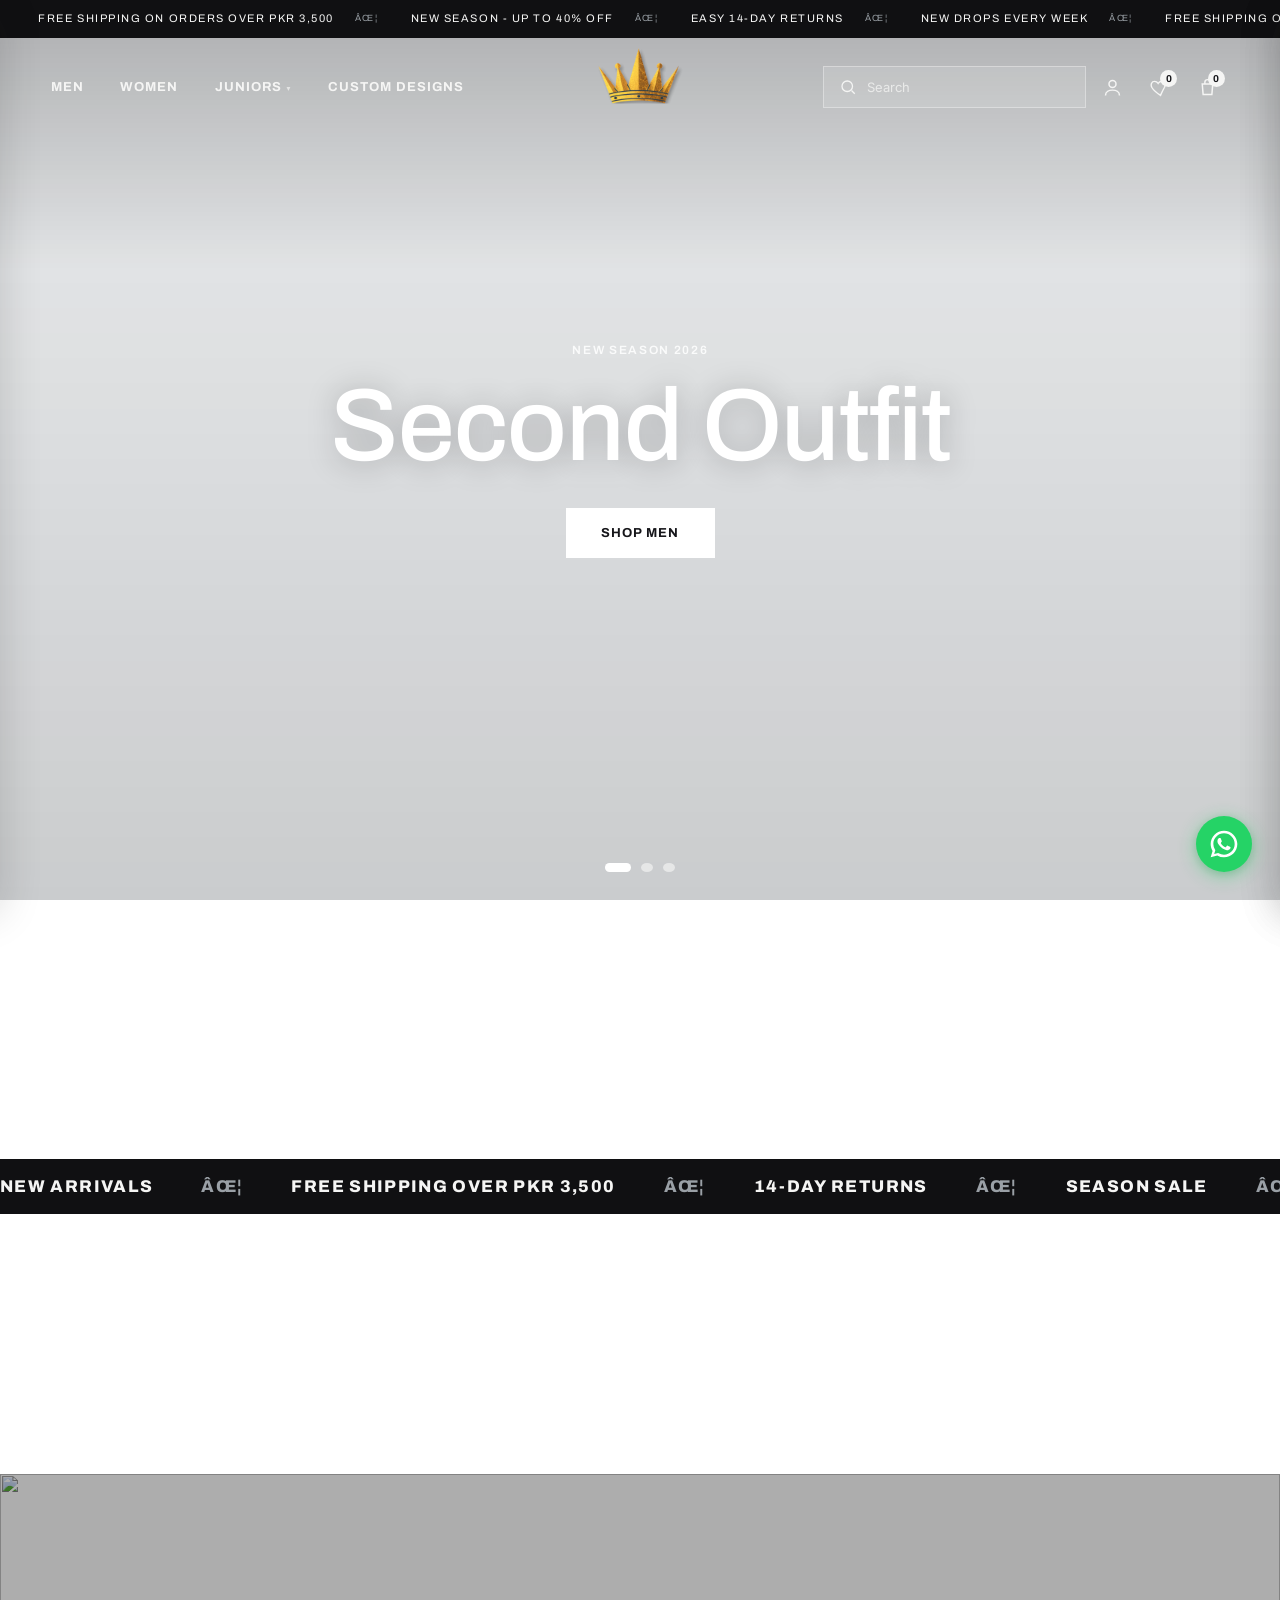
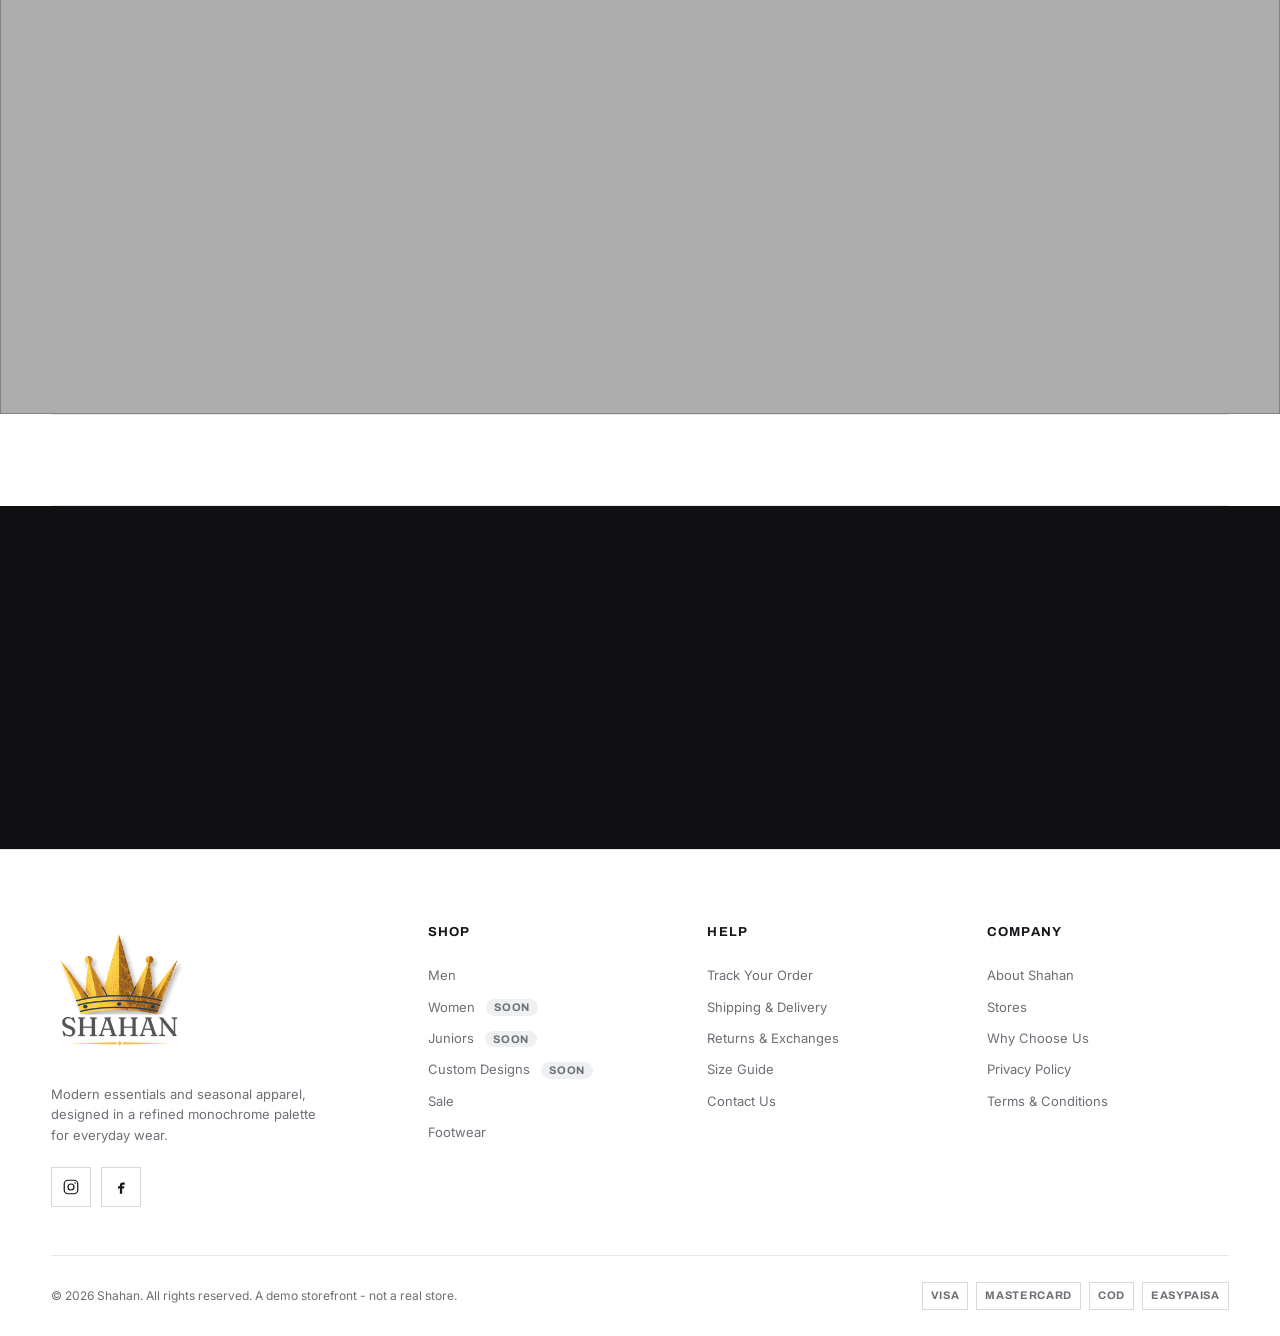
==== index.html @ 781e569d "Luno -> Shahan" ====
﻿<!DOCTYPE html>
<html lang="en">
<head>
  <meta charset="UTF-8" />
  <meta name="viewport" content="width=device-width, initial-scale=1.0" />
  <title>Shahan - Modern Apparel</title>
  <meta name="description" content="Shahan - modern essentials and seasonal apparel." />
  <link rel="preconnect" href="https://fonts.googleapis.com" />
  <link rel="preconnect" href="https://fonts.gstatic.com" crossorigin />
  <link href="https://fonts.googleapis.com/css2?family=Archivo:wght@400;500;600;700;800;900&family=Inter:wght@400;500;600;700&family=Fraunces:opsz,wght@9..144,500;9..144,600;9..144,700&display=swap" rel="stylesheet" />
  <link rel="stylesheet" href="assets/css/tokens.css" />
  <link rel="stylesheet" href="assets/css/main.css" />
</head>
<body data-overlay-header="true">
  <div class="loader" id="luno-loader"></div>
  <div data-slot="header"></div>

  <main>
    <!-- Hero slider (same images) -->
    <section class="hero" aria-label="Featured">
      <div class="hero__slides">
        <div class="hero__slide is-active">
          <img class="hero__img" src="assets/images/seasonal_sale_banner.jpg" alt="Minimalist linen clothing line" />
          <div class="hero__content">
            <div>
              <p class="eyebrow hero__eyebrow">New Season 2026</p>
              <h1 class="hero__title">Second Outfit</h1>
              <a class="btn btn--light hero__cta" href="collection.html?c=all&dept=men">Shop Men</a>
            </div>
          </div>
        </div>
        <div class="hero__slide">
          <img class="hero__img" src="https://picsum.photos/seed/luna-hero2/1920/1200" alt="" />
          <div class="hero__content">
            <div>
              <p class="eyebrow hero__eyebrow">Your Creativity</p>
              <h1 class="hero__title">Custom Designs</h1>
              <a class="btn btn--light hero__cta" href="coming-soon.html?dept=custom">Custom Designs</a>
            </div>
          </div>
        </div>
        <div class="hero__slide">
          <img class="hero__img" src="https://picsum.photos/seed/luna-hero1/1920/1200" alt="" />
          <div class="hero__content">
            <div>
              <p class="eyebrow hero__eyebrow">Up to 40% Off</p>
              <h1 class="hero__title">Season Sale</h1>
              <a class="btn btn--light hero__cta" href="collection.html?c=all&sale=1">Shop Sale</a>
            </div>
          </div>
        </div>
      </div>
      <div class="hero__dots">
        <button class="hero__dot is-active" aria-label="Slide 1"></button>
        <button class="hero__dot" aria-label="Slide 2"></button>
        <button class="hero__dot" aria-label="Slide 3"></button>
      </div>
    </section>

    <!-- NEW IN (FEAR-style feature grid) -->
    <section class="section container">
      <div class="fear-head">
        <h2 class="fear-title">New In</h2>
        <a class="pill" href="collection.html?c=all&dept=men">More</a>
      </div>
      <div class="grid-fear" data-new-in></div>
    </section>

    <!-- Moving strip -->
    <div class="strip" aria-hidden="true">
      <div class="strip__track">
        <span class="strip__item">New Arrivals</span><span class="strip__item">Free Shipping Over PKR 3,500</span>
        <span class="strip__item">14-Day Returns</span><span class="strip__item">Season Sale</span>
        <span class="strip__item">New Arrivals</span><span class="strip__item">Free Shipping Over PKR 3,500</span>
        <span class="strip__item">14-Day Returns</span><span class="strip__item">Season Sale</span>
      </div>
    </div>

    <!-- BEST SELLERS (FEAR-style feature grid) -->
    <section class="section container">
      <div class="fear-head">
        <h2 class="fear-title">Best Sellers</h2>
        <a class="pill" href="collection.html?c=all&dept=men&sale=1">More</a>
      </div>
      <div class="grid-fear" data-best></div>
    </section>

    <!-- Lookbook banner (same image) -->
    <section class="lookbook">
      <img src="https://picsum.photos/seed/luna-lookbook/1920/1000" alt="" />
      <div class="lookbook__content">
        <p class="eyebrow" style="color:rgba(255,255,255,.85)">The Shahan Lookbook</p>
        <h2 class="lookbook__title">Made for the Modern Day</h2>
        <p class="lookbook__text">Considered essentials in a refined, monochrome palette - designed to layer, built to last.</p>
        <a class="btn btn--light btn--lg" href="collection.html?c=all&dept=men">Explore the Collection</a>
      </div>
    </section>

    <!-- Feature row -->
    <section class="container">
      <div class="features">
        <div class="feature" data-feature="truck"><span data-ico></span><div><h4>Fast Delivery</h4><p>Nationwide, 2–4 days</p></div></div>
        <div class="feature" data-feature="refresh"><span data-ico></span><div><h4>Easy Returns</h4><p>14-day returns</p></div></div>
        <div class="feature" data-feature="shield"><span data-ico></span><div><h4>Secure Checkout</h4><p>Protected payments</p></div></div>
        <div class="feature" data-feature="support"><span data-ico></span><div><h4>Here to Help</h4><p>Support 7 days a week</p></div></div>
      </div>
    </section>

    <!-- Newsletter -->
    <section class="newsletter section">
      <div class="container newsletter__inner">
        <div>
          <h2>Join the Shahan List</h2>
          <p>Be first to shop new drops, private sales and members-only offers.</p>
        </div>
        <form class="news-form" onsubmit="LUNA.toast('Thanks for subscribing');return false;">
          <input type="email" placeholder="Enter your email" required aria-label="Email" />
          <button type="submit">Subscribe</button>
        </form>
      </div>
    </section>
  </main>

  <div data-slot="footer"></div>

  <script src="assets/js/loader.js"></script>
  <script src="https://cdn.jsdelivr.net/npm/@supabase/supabase-js@2/dist/umd/supabase.min.js"></script>
  <script src="assets/js/supabase-config.js"></script>
  <script src="assets/js/auth.js"></script>
  <script src="assets/js/data.js"></script>
  <script src="assets/js/store.js"></script>
  <script src="assets/js/ui.js"></script>
  <script src="assets/js/footer.js"></script>
  <script src="assets/js/moon3d.js"></script>
  <script src="assets/js/home.js"></script>
  <script src="assets/js/fx.js"></script>
</body>
</html>
---- assets/css/tokens.css ----
﻿/* ============================================================
   Luna - Design Tokens
   Monochrome, premium, whitespace-forward apparel aesthetic.
   ============================================================ */
:root {
  /* Surfaces */
  --bg: #ffffff;
  --bg-muted: #eef0f2;      /* cool light-grey product cards */
  --bg-muted-2: #e6e9ec;
  --bg-dark: #101012;       /* announcement bar / dark sections */

  /* Ink */
  --ink: #16161a;           /* primary text (near-black) */
  --ink-2: #6c6f76;         /* secondary / meta text */
  --ink-3: #9aa0a6;         /* tertiary / disabled */
  --on-dark: #f5f5f4;

  /* Lines */
  --line: #e6e7ea;
  --line-2: #d7d9dd;

  /* Accents */
  --accent: #16161a;        /* primary CTA = black */
  --sale: #b4232a;          /* discount / sale emphasis */
  --focus: #3b82f6;

  /* Typography */
  --font-body: 'Inter', system-ui, -apple-system, 'Segoe UI', Roboto, sans-serif;
  --font-display: 'Archivo', system-ui, sans-serif;
  --font-logo: 'Fraunces', Georgia, 'Times New Roman', serif;

  --fs-xxs: 0.6875rem;   /* 11px */
  --fs-xs: 0.75rem;      /* 12px */
  --fs-sm: 0.8125rem;    /* 13px */
  --fs-base: 0.9375rem;  /* 15px */
  --fs-md: 1.0625rem;    /* 17px */
  --fs-lg: 1.375rem;     /* 22px */
  --fs-xl: 2rem;         /* 32px */
  --fs-2xl: clamp(2.2rem, 5vw, 4rem);
  --fs-hero: clamp(2.75rem, 8vw, 6.5rem);

  --tracking-wide: 0.08em;
  --tracking-wider: 0.14em;

  /* Layout */
  --maxw: 1440px;
  --gutter: clamp(16px, 4vw, 56px);
  --header-h: 78px;
  --topbar-h: 38px;

  /* Motion */
  --ease: cubic-bezier(0.22, 0.61, 0.36, 1);
  --dur: 320ms;

  /* Elevation */
  --shadow-1: 0 1px 2px rgba(16, 16, 18, 0.06), 0 8px 24px rgba(16, 16, 18, 0.06);
  --shadow-2: 0 12px 40px rgba(16, 16, 18, 0.16);

  --radius: 0px;         /* Outfitters-like: sharp corners */
  --radius-pill: 999px;
}
---- assets/css/main.css ----
/* ============================================================
   Luna â€” Storefront Stylesheet
   ============================================================ */

/* ---------- Reset ---------- */
*, *::before, *::after { box-sizing: border-box; }
* { margin: 0; }
html { -webkit-text-size-adjust: 100%; scroll-behavior: smooth; overflow-x: hidden; }
body {
  font-family: var(--font-body);
  font-size: var(--fs-base);
  line-height: 1.55;
  color: var(--ink);
  background: var(--bg);
  -webkit-font-smoothing: antialiased;
  text-rendering: optimizeLegibility;
  overflow-x: hidden;
}
img, picture, svg { display: block; max-width: 100%; -webkit-user-drag: none; user-drag: none; }
a { color: inherit; text-decoration: none; -webkit-user-drag: none; user-drag: none; }
button { font: inherit; color: inherit; background: none; border: none; cursor: pointer; }
input, select { font: inherit; }
ul { list-style: none; padding: 0; }
:focus-visible { outline: 2px solid var(--focus); outline-offset: 2px; }

.container { width: 100%; max-width: var(--maxw); margin-inline: auto; padding-inline: var(--gutter); }
.eyebrow {
  font-family: var(--font-display);
  font-size: var(--fs-xs);
  letter-spacing: var(--tracking-wider);
  text-transform: uppercase;
  color: var(--ink-2);
  font-weight: 600;
}
.section { padding-block: clamp(48px, 7vw, 100px); }
.visually-hidden {
  position: absolute; width: 1px; height: 1px; padding: 0; margin: -1px;
  overflow: hidden; clip: rect(0 0 0 0); white-space: nowrap; border: 0;
}

/* ---------- Announcement bar (moving marquee) ---------- */
.topbar {
  height: var(--topbar-h);
  background: var(--bg-dark);
  color: var(--on-dark);
  display: flex;
  align-items: center;
  font-family: var(--font-display);
  font-size: var(--fs-xxs);
  letter-spacing: var(--tracking-wider);
  text-transform: uppercase;
  overflow: hidden;
}
.topbar__track {
  display: flex;
  flex: none;
  width: max-content;
  animation: ticker 32s linear infinite;
}
.topbar__msg { white-space: nowrap; padding: 0 2.4rem; position: relative; }
.topbar__msg::after {
  content: 'âœ¦'; position: absolute; right: -6px; top: 50%;
  transform: translateY(-50%); color: var(--ink-3); font-size: 9px;
}
@keyframes ticker { to { transform: translateX(-50%); } }

/* ---------- Header ---------- */
.header {
  position: sticky;
  top: 0;
  z-index: 60;
  height: var(--header-h);
  background: var(--bg);
  border-bottom: 1px solid var(--line);
  transition: background var(--dur) var(--ease), color var(--dur) var(--ease), border-color var(--dur) var(--ease);
}
.header__inner {
  height: 100%;
  display: grid;
  grid-template-columns: 1fr auto 1fr;
  align-items: center;
  gap: 1rem;
}
.header__left { display: flex; align-items: center; gap: 1.25rem; }
.header__right { display: flex; align-items: center; justify-content: flex-end; gap: 0.35rem; }

/* Overlay-over-hero layering: opaque marquee pinned on top, header below it.
   On scroll the marquee slides away and the (now solid) header docks to top. */
.has-overlay-header .topbar {
  position: fixed; top: 0; left: 0; right: 0; z-index: 70;
  transition: transform var(--dur) var(--ease);
}
.has-overlay-header .header {
  position: fixed; top: var(--topbar-h); left: 0; right: 0; z-index: 60;
}
.has-overlay-header.nav-solid .topbar { transform: translateY(-100%); }
.has-overlay-header.nav-solid .header { top: 0; }

/* Transparent look while over the hero */
.header--overlay {
  background: transparent;
  border-color: transparent;
  color: var(--on-dark);
}
.header--overlay .logo,
.header--overlay .nav__link,
.header--overlay .iconbtn { color: var(--on-dark); }
.header--overlay .search { background: rgba(255,255,255,0.12); border-color: rgba(255,255,255,0.35); color: var(--on-dark); }
.header--overlay .search input::placeholder { color: rgba(245,245,244,0.75); }
.header--overlay .search__icon { color: var(--on-dark); }
.header--overlay .logo__o { border-color: var(--on-dark); }

.logo {
  font-family: var(--font-logo);
  font-weight: 600;
  font-size: 2.4rem;
  line-height: 1;
  color: var(--ink);
  display: inline-flex;
  align-items: center;
}
.logo__img {
  height: calc(var(--header-h) + 4px);
  width: auto;
  display: block;
  margin-top: -4px;
  transition: height var(--dur) var(--ease), margin-top var(--dur) var(--ease);
}
.header--overlay .logo__img {
  height: calc(var(--header-h) + 18px);
  margin-top: 2px;
}
.logo__img--overlay { display: none; }
.header--overlay .logo__img--default { display: none; }
.header--overlay .logo__img--overlay { display: block; }
.logo__word { display: inline-flex; align-items: center; letter-spacing: 0.03em; }
.logo__o {
  position: relative;
  display: inline-flex;
  align-items: center;
  justify-content: center;
  width: 0.82em;
  height: 0.82em;
  border: 3px solid var(--gold);
  border-radius: 50%;
  margin-left: 0.03em;
  vertical-align: middle;
}
.logo__o > span:last-child { /* hide the actual "O" glyph */
  position: absolute;
  width: 1px; height: 1px;
  overflow: hidden;
  clip: rect(0,0,0,0);
  white-space: nowrap;
}
.logo__o .moon--o {
  position: absolute;
  width: 72%;
  height: 72%;
  top: 50%;
  left: 50%;
  transform: translate(-50%, -50%);
  z-index: 1;
  /* Rest inside the O (~5s), then orbit around "LUN" and return. */
  animation: logoOrbit 9s linear infinite;
}
/* 0â€“55% â‰ˆ 5s at rest; 55â€“100% â‰ˆ 4s for one true elliptical orbit around
   "LUN" (centre mid-word, rx 1.45em, ry 0.8em, sampled every 20Â° so the
   path is a genuine curve, not line segments). Timing is linear â€” the
   keyframe SPACING eases the sweep in and out. scale() fakes depth:
   far side (top) smaller, near side (bottom) larger. */
@keyframes logoOrbit {
  0%, 55% { transform: translate(-50%, -50%) scale(1); }
  59.6% { transform: translate(calc(-50% - 0.087em), calc(-50% - 0.274em)) scale(0.945); }
  63%   { transform: translate(calc(-50% - 0.339em), calc(-50% - 0.514em)) scale(0.897); }
  65.7% { transform: translate(calc(-50% - 0.725em), calc(-50% - 0.693em)) scale(0.861); }
  68%   { transform: translate(calc(-50% - 1.198em), calc(-50% - 0.788em)) scale(0.842); }
  70.1% { transform: translate(calc(-50% - 1.702em), calc(-50% - 0.788em)) scale(0.842); }
  72%   { transform: translate(calc(-50% - 2.175em), calc(-50% - 0.693em)) scale(0.861); }
  73.8% { transform: translate(calc(-50% - 2.561em), calc(-50% - 0.514em)) scale(0.897); }
  75.6% { transform: translate(calc(-50% - 2.813em), calc(-50% - 0.274em)) scale(0.945); }
  77.4% { transform: translate(calc(-50% - 2.9em), -50%) scale(1); }
  79.2% { transform: translate(calc(-50% - 2.813em), calc(-50% + 0.274em)) scale(1.055); }
  81%   { transform: translate(calc(-50% - 2.561em), calc(-50% + 0.514em)) scale(1.103); }
  82.8% { transform: translate(calc(-50% - 2.175em), calc(-50% + 0.693em)) scale(1.139); }
  84.7% { transform: translate(calc(-50% - 1.702em), calc(-50% + 0.788em)) scale(1.158); }
  86.8% { transform: translate(calc(-50% - 1.198em), calc(-50% + 0.788em)) scale(1.158); }
  89.1% { transform: translate(calc(-50% - 0.725em), calc(-50% + 0.693em)) scale(1.139); }
  91.8% { transform: translate(calc(-50% - 0.339em), calc(-50% + 0.514em)) scale(1.103); }
  95.2% { transform: translate(calc(-50% - 0.087em), calc(-50% + 0.274em)) scale(1.055); }
  100%  { transform: translate(-50%, -50%) scale(1); }
}
@media (prefers-reduced-motion: reduce) {
  .logo__o .moon--o { animation: none; }
}

/* Nav */
.nav { display: flex; gap: 2.25rem; }
.nav__link {
  font-family: var(--font-display);
  font-weight: 700;
  font-size: var(--fs-sm);
  letter-spacing: var(--tracking-wide);
  text-transform: uppercase;
  padding: 0.35rem 0;
  position: relative;
}
.nav__link::after {
  content: '';
  position: absolute; left: 0; bottom: -0.4rem;
  width: 100%; height: 2px; background: currentColor;
  transform: scaleX(0); transform-origin: left;
  transition: transform var(--dur) var(--ease);
}
.nav__link:hover::after, .nav__link.is-active::after { transform: scaleX(1); }

/* Nav dropdown (Juniors → Boys / Girls) */
.nav__item { position: relative; display: inline-flex; align-items: center; }
.nav__caret { font-size: 0.6em; margin-left: 0.3rem; line-height: 1; opacity: 0.7; }
.nav__drop {
  position: absolute; top: 100%; left: 50%;
  transform: translateX(-50%) translateY(10px);
  min-width: 148px; padding: 0.4rem 0;
  background: var(--bg); border: 1px solid var(--line);
  box-shadow: var(--shadow-2); border-radius: 6px;
  opacity: 0; visibility: hidden;
  transition: opacity var(--dur) var(--ease), transform var(--dur) var(--ease);
  z-index: 80;
}
.nav__item:hover .nav__drop,
.nav__item:focus-within .nav__drop {
  opacity: 1; visibility: visible;
  transform: translateX(-50%) translateY(4px);
}
.nav__drop a {
  display: block; padding: 0.55rem 1.2rem;
  font-family: var(--font-display); font-weight: 600; font-size: var(--fs-xs);
  letter-spacing: var(--tracking-wide); text-transform: uppercase;
  color: var(--ink); white-space: nowrap;
  transition: background var(--dur) var(--ease);
}
.nav__drop a:hover { background: var(--bg-muted); }

/* Header icons */
.iconbtn {
  position: relative;
  width: 42px; height: 42px;
  display: inline-grid; place-items: center;
  color: var(--ink);
  border-radius: var(--radius-pill);
  transition: background var(--dur) var(--ease);
}
.iconbtn:hover { background: rgba(0,0,0,0.06); }
.header--overlay .iconbtn:hover { background: rgba(255,255,255,0.14); }
.iconbtn svg { width: 21px; height: 21px; }
.iconbtn__badge {
  position: absolute; top: 4px; right: 4px;
  min-width: 17px; height: 17px; padding: 0 4px;
  background: var(--gold); color: var(--bg);
  font-family: var(--font-display); font-size: 10px; font-weight: 700;
  border-radius: var(--radius-pill);
  display: grid; place-items: center;
  border: 1.5px solid var(--bg);
}
.header--overlay .iconbtn__badge { background: var(--on-dark); color: var(--ink); border-color: transparent; }

/* Search */
.search {
  display: flex; align-items: center; gap: 0.5rem;
  height: 42px; padding: 0 0.9rem;
  border: 1px solid var(--line-2);
  background: var(--bg);
  min-width: 210px;
  transition: all var(--dur) var(--ease);
}
.search__icon { width: 18px; height: 18px; color: var(--ink-2); flex: none; }
.search input {
  border: none; background: none; outline: none; width: 100%;
  font-size: var(--fs-sm); color: inherit;
}
.hamburger { width: 42px; height: 42px; display: none; place-items: center; }
.hamburger svg { width: 22px; height: 22px; }

/* ---------- Hero ---------- */
.hero { position: relative; height: 100svh; min-height: 560px; overflow: hidden; background: var(--bg-muted); }
.hero__slides { height: 100%; }
.hero__slide {
  position: absolute; inset: 0;
  opacity: 0; visibility: hidden;
  transition: opacity 900ms var(--ease);
}
.hero__slide.is-active { opacity: 1; visibility: visible; }
.hero__img { width: 100%; height: 100%; object-fit: cover; }
.hero__slide::after {
  content: ''; position: absolute; inset: 0;
  background: linear-gradient(180deg, rgba(0,0,0,0.28) 0%, rgba(0,0,0,0.05) 30%, rgba(0,0,0,0.15) 100%);
}
.hero__content {
  position: absolute; inset: 0; z-index: 2;
  display: grid; place-items: center; text-align: center;
  color: #fff; padding: var(--gutter);
}
.hero__eyebrow { color: rgba(255,255,255,0.85); letter-spacing: var(--tracking-wider); margin-bottom: 1rem; }
.hero__title {
  font-family: var(--font-display);
  font-weight: 500;
  font-size: var(--fs-hero);
  line-height: 0.98;
  letter-spacing: -0.01em;
  text-shadow: 0 2px 30px rgba(0,0,0,0.25);
}
.hero__cta { margin-top: 2rem; }
.hero__dots {
  position: absolute; bottom: 28px; left: 0; right: 0; z-index: 3;
  display: flex; gap: 10px; justify-content: center;
}
.hero__dot {
  width: 9px; height: 9px; border-radius: 50%;
  background: rgba(255,255,255,0.5);
  transition: all var(--dur) var(--ease);
}
.hero__dot.is-active { background: #fff; width: 26px; border-radius: 6px; }

/* ---------- Buttons ---------- */
.btn {
  display: inline-flex; align-items: center; justify-content: center; gap: 0.5rem;
  font-family: var(--font-display);
  font-weight: 700; font-size: var(--fs-sm);
  letter-spacing: var(--tracking-wide); text-transform: uppercase;
  padding: 0.95rem 2.2rem;
  background: var(--gold); color: var(--bg);
  border: 1px solid var(--gold);
  transition: all var(--dur) var(--ease);
}
.btn:hover { background: transparent; color: var(--ink); }
.btn svg { width: 1.15rem; height: 1.15rem; flex-shrink: 0; }
.btn--light { background: #fff; color: var(--ink); border-color: #fff; }
.btn--light:hover { background: transparent; color: #fff; }
.btn--outline { background: transparent; color: var(--ink); }
.btn--outline:hover { background: var(--gold); color: var(--bg); }
.btn--block { width: 100%; }
.btn--lg { padding: 0 2.6rem; height: 54px; }

/* ---------- Section heading ---------- */
.sec-head { display: flex; align-items: flex-end; justify-content: space-between; gap: 1rem; margin-bottom: 2.2rem; flex-wrap: wrap; }
.sec-title {
  font-family: var(--font-display);
  font-weight: 800;
  font-size: var(--fs-2xl);
  line-height: 1;
  letter-spacing: -0.01em;
  text-transform: uppercase;
}
.sec-link {
  font-family: var(--font-display); font-weight: 700; font-size: var(--fs-sm);
  letter-spacing: var(--tracking-wide); text-transform: uppercase;
  border-bottom: 2px solid var(--gold); padding-bottom: 2px;
}

/* ---------- Marquee strip ---------- */
.strip { background: var(--bg-dark); color: var(--on-dark); overflow: hidden; padding-block: 0.9rem; }
.strip__track { display: flex; gap: 3rem; width: max-content; animation: marquee 26s linear infinite; }
.strip__item { font-family: var(--font-display); font-weight: 800; text-transform: uppercase; letter-spacing: var(--tracking-wide); font-size: var(--fs-md); white-space: nowrap; display: inline-flex; align-items: center; gap: 3rem; }
.strip__item::after { content: 'âœ¦'; color: var(--ink-3); }
@keyframes marquee { to { transform: translateX(-50%); } }

/* ---------- Category tiles ---------- */
.cat-grid { display: grid; grid-template-columns: repeat(3, 1fr); gap: clamp(10px, 1.4vw, 18px); }
.cat-tile { position: relative; aspect-ratio: 3/4; overflow: hidden; background: var(--bg-muted); display: block; }
.cat-tile img { width: 100%; height: 100%; object-fit: cover; transition: transform 700ms var(--ease); }
.cat-tile:hover img { transform: scale(1.05); }
.cat-tile__label {
  position: absolute; left: 0; right: 0; bottom: 0; z-index: 2;
  padding: 1.5rem; color: #fff;
  background: linear-gradient(0deg, rgba(0,0,0,0.55), transparent);
  font-family: var(--font-display); font-weight: 800; text-transform: uppercase;
  font-size: var(--fs-lg); letter-spacing: var(--tracking-wide);
  display: flex; align-items: center; justify-content: space-between;
}
.cat-tile__label span:last-child { transition: transform var(--dur) var(--ease); }
.cat-tile:hover .cat-tile__label span:last-child { transform: translateX(6px); }

/* ---------- Product card ---------- */
.prod {
  display: flex; flex-direction: column;
  position: relative;
}
.prod__media {
  position: relative; aspect-ratio: 3/4; overflow: hidden;
  background: var(--bg-muted); display: block;
}
.prod__img {
  width: 100%; height: 100%; object-fit: cover;
  transition: opacity var(--dur) var(--ease);
}
.prod__img--hover { position: absolute; inset: 0; opacity: 0; }
.prod:hover .prod__img--hover { opacity: 1; }
.prod__badge {
  position: absolute; top: 12px; left: 12px; z-index: 3;
  background: var(--gold); color: var(--bg);
  font-family: var(--font-display); font-weight: 700; font-size: var(--fs-xxs);
  letter-spacing: var(--tracking-wide); text-transform: uppercase;
  padding: 0.3rem 0.6rem;
}
.prod__badge--sale { background: var(--sale); }
.prod__wish {
  position: absolute; top: 10px; right: 10px; z-index: 3;
  width: 38px; height: 38px; display: grid; place-items: center;
  background: rgba(255,255,255,0.85); color: var(--ink);
  border-radius: var(--radius-pill);
  opacity: 0; transform: translateY(-4px);
  transition: all var(--dur) var(--ease); backdrop-filter: blur(4px);
}
.prod:hover .prod__wish { opacity: 1; transform: none; }
.prod__wish svg { width: 18px; height: 18px; fill: none; stroke: currentColor; stroke-width: 1.6; }
.prod__wish.is-active { color: var(--sale); }
.prod__wish.is-active svg { fill: currentColor; stroke: currentColor; }
.prod__add {
  position: absolute; left: 0; right: 0; bottom: 0; z-index: 3;
  display: flex; align-items: center; justify-content: center; gap: 0.6rem;
  background: #fff; color: var(--ink);
  font-family: var(--font-display); font-weight: 700; font-size: var(--fs-sm);
  letter-spacing: var(--tracking-wide); text-transform: uppercase;
  padding: 0.95rem; border-top: 1px solid var(--line);
  transform: translateY(100%); opacity: 0;
  transition: all var(--dur) var(--ease);
}
.prod__add svg { width: 17px; height: 17px; }
.prod:hover .prod__add { transform: none; opacity: 1; }
.prod__add:hover { background: var(--gold); color: #fff; }
.prod__info { padding: 0.9rem 0.1rem 0; }
.prod__name {
  font-family: var(--font-display); font-weight: 700; font-size: var(--fs-sm);
  text-transform: uppercase; letter-spacing: 0.02em; line-height: 1.3;
}
.prod__sub { color: var(--ink-2); font-size: var(--fs-xs); text-transform: uppercase; letter-spacing: 0.04em; margin-top: 3px; }
.prod__price { margin-top: 0.55rem; display: flex; align-items: baseline; gap: 0.55rem; flex-wrap: wrap; }
.prod__price b { font-family: var(--font-display); font-weight: 700; font-size: var(--fs-base); }
.prod__price del { color: var(--ink-3); font-size: var(--fs-xs); }
.prod__price .off { color: var(--sale); font-family: var(--font-display); font-weight: 700; font-size: var(--fs-xs); }

/* ---------- Product grid ---------- */
.grid-products { display: grid; grid-template-columns: repeat(4, 1fr); gap: clamp(12px, 1.6vw, 26px) clamp(10px, 1.2vw, 18px); }
.grid-products[data-cols="3"] { grid-template-columns: repeat(3, 1fr); }
.grid-products[data-cols="2"] { grid-template-columns: repeat(2, 1fr); }

/* ---------- Horizontal carousel ---------- */
.carousel { position: relative; }
.carousel__track {
  display: grid; grid-auto-flow: column;
  grid-auto-columns: minmax(230px, 1fr);
  gap: clamp(10px, 1.4vw, 18px);
  overflow-x: auto; scroll-snap-type: x mandatory;
  scrollbar-width: none; padding-bottom: 4px;
}
.carousel__track::-webkit-scrollbar { display: none; }
.carousel__track > * { scroll-snap-align: start; }
.carousel__nav { display: flex; gap: 0.5rem; }
.cbtn { width: 44px; height: 44px; border: 1px solid var(--line-2); display: grid; place-items: center; transition: all var(--dur) var(--ease); }
.cbtn:hover { background: var(--gold); color: #fff; border-color: var(--gold); }
.cbtn svg { width: 18px; height: 18px; }

/* ---------- Categories in focus (split) ---------- */
.focus { display: grid; grid-template-columns: 0.9fr 1.4fr; gap: clamp(20px, 3vw, 48px); align-items: stretch; }
.focus__left { position: relative; aspect-ratio: 3/4; overflow: hidden; background: var(--bg-muted); }
.focus__left img { width: 100%; height: 100%; object-fit: cover; }
.focus__tabs { display: flex; flex-direction: column; gap: 0.4rem; margin: 1.6rem 0 2rem; }
.focus__tab {
  font-family: var(--font-display); font-weight: 800;
  font-size: clamp(1.4rem, 2.4vw, 2rem); text-transform: uppercase; letter-spacing: -0.01em;
  color: var(--ink-3); text-align: left; transition: color var(--dur) var(--ease); width: max-content;
}
.focus__tab.is-active { color: var(--ink); text-decoration: underline; text-underline-offset: 6px; }
.focus__tab:hover { color: var(--ink); }

/* ---------- Lookbook banner ---------- */
.lookbook { position: relative; min-height: 60vh; display: grid; place-items: center; overflow: hidden; color: #fff; text-align: center; }
.lookbook img { position: absolute; inset: 0; width: 100%; height: 100%; object-fit: cover; }
.lookbook::after { content: ''; position: absolute; inset: 0; background: rgba(0,0,0,0.32); }
.lookbook__content { position: relative; z-index: 2; padding: var(--gutter); }
.lookbook__title { font-family: var(--font-display); font-weight: 800; font-size: var(--fs-2xl); text-transform: uppercase; line-height: 1; }
.lookbook__text { max-width: 46ch; margin: 1rem auto 2rem; color: rgba(255,255,255,0.9); }

/* ---------- Newsletter ---------- */
.newsletter { background: var(--bg-dark); color: var(--on-dark); }
.newsletter__inner { display: grid; grid-template-columns: 1fr 1fr; gap: clamp(24px, 4vw, 64px); align-items: center; }
/* Let the grid tracks ignore their children's intrinsic min-content (the
   email input + button) so the form can shrink to fit narrow screens. */
.newsletter__inner > * { min-width: 0; }
.newsletter h2 { font-family: var(--font-display); font-weight: 800; font-size: var(--fs-2xl); text-transform: uppercase; line-height: 1; overflow-wrap: break-word; }
.newsletter p { color: rgba(245,245,244,0.7); margin-top: 0.8rem; }
.news-form { display: flex; gap: 0; border: 1px solid rgba(255,255,255,0.3); }
/* min-width:0 lets the input shrink below its intrinsic ~20ch size so the
   form never forces its grid track wider than the viewport on small screens. */
.news-form input { flex: 1; min-width: 0; background: transparent; border: none; outline: none; color: #fff; padding: 1.1rem 1.2rem; }
.news-form input::placeholder { color: rgba(245,245,244,0.5); }
.news-form button { padding: 0 1.8rem; background: #fff; color: var(--ink); font-family: var(--font-display); font-weight: 700; text-transform: uppercase; letter-spacing: var(--tracking-wide); font-size: var(--fs-sm); }

/* ---------- Feature row ---------- */
.features { display: grid; grid-template-columns: repeat(4, 1fr); gap: 1rem; border-top: 1px solid var(--line); border-bottom: 1px solid var(--line); }
.feature { display: flex; align-items: center; gap: 0.9rem; padding: 1.6rem 0.5rem; }
.feature svg { width: 26px; height: 26px; flex: none; stroke: var(--gold); }
.feature h4 { font-family: var(--font-display); font-weight: 700; font-size: var(--fs-sm); text-transform: uppercase; letter-spacing: 0.03em; }
.feature p { color: var(--ink-2); font-size: var(--fs-xs); }

/* ---------- Footer ---------- */
.footer { background: var(--bg); border-top: 1px solid var(--line); padding-top: clamp(40px, 6vw, 72px); }
.footer__top { display: grid; grid-template-columns: 1.4fr repeat(3, 1fr); gap: clamp(24px, 3vw, 48px); padding-bottom: 3rem; }
.footer__brand .logo { color: var(--ink); }
.footer__brand .logo__img {
  height: clamp(110px, 12vw, 140px);
  margin-top: 0;
}
.footer__brand p { color: var(--ink-2); max-width: 34ch; margin-top: 1rem; font-size: var(--fs-sm); }
.footer__social { display: flex; gap: 0.6rem; margin-top: 1.4rem; }
.footer__social a { width: 40px; height: 40px; border: 1px solid var(--line-2); display: grid; place-items: center; transition: all var(--dur) var(--ease); }
.footer__social a:hover { background: var(--gold); color: #fff; }
.footer__social svg { width: 18px; height: 18px; }
.footer__col h5 { font-family: var(--font-display); font-weight: 700; font-size: var(--fs-sm); text-transform: uppercase; letter-spacing: var(--tracking-wide); margin-bottom: 1.1rem; }
.footer__col a { display: block; color: var(--ink-2); font-size: var(--fs-sm); padding: 0.35rem 0; transition: color var(--dur) var(--ease); }
.footer__col a:hover { color: var(--ink); }
.footer__bottom { border-top: 1px solid var(--line); padding-block: 1.6rem; display: flex; align-items: center; justify-content: space-between; gap: 1rem; flex-wrap: wrap; }
.footer__bottom p { color: var(--ink-2); font-size: var(--fs-xs); }
.footer__pay { display: flex; gap: 0.5rem; align-items: center; }
.footer__pay span { font-family: var(--font-display); font-weight: 700; font-size: var(--fs-xxs); letter-spacing: 0.06em; color: var(--ink-2); border: 1px solid var(--line-2); padding: 0.3rem 0.5rem; }

/* ---------- Breadcrumb ---------- */
.crumb { display: flex; gap: 0.4rem; font-family: var(--font-display); font-size: var(--fs-xs); text-transform: uppercase; letter-spacing: 0.05em; color: var(--ink-2); padding-block: 1.4rem; }
.crumb a:hover { color: var(--ink); }
.crumb b { color: var(--ink); font-weight: 700; }

/* ---------- Collection toolbar ---------- */
.tabbar { display: flex; gap: 1.6rem; overflow-x: auto; border-bottom: 1px solid var(--line); scrollbar-width: none; }
.tabbar::-webkit-scrollbar { display: none; }
.tab {
  font-family: var(--font-display); font-weight: 700; font-size: var(--fs-sm);
  text-transform: uppercase; letter-spacing: 0.04em; color: var(--ink-2);
  padding: 1rem 0; white-space: nowrap; position: relative;
}
.tab.is-active { color: var(--ink); }
.tab.is-active::after { content: ''; position: absolute; left: 0; bottom: -1px; width: 100%; height: 2px; background: var(--gold); }
.toolbar { display: flex; align-items: center; justify-content: space-between; gap: 1rem; padding-block: 1.2rem; flex-wrap: wrap; }
.toolbar__count { color: var(--ink-2); font-size: var(--fs-sm); }
.toolbar__right { display: flex; align-items: center; gap: 1rem; }
.select {
  appearance: none; border: 1px solid var(--line-2); background: var(--bg);
  padding: 0.6rem 2.2rem 0.6rem 0.9rem; font-size: var(--fs-sm);
  font-family: var(--font-display); text-transform: uppercase; letter-spacing: 0.03em; font-weight: 600;
  background-image: url("data:image/svg+xml,%3Csvg xmlns='http://www.w3.org/2000/svg' width='12' height='12' viewBox='0 0 24 24' fill='none' stroke='%2316161a' stroke-width='2'%3E%3Cpath d='M6 9l6 6 6-6'/%3E%3C/svg%3E");
  background-repeat: no-repeat; background-position: right 0.7rem center;
}
.layoutbtns { display: flex; gap: 0.3rem; }
.layoutbtns button { width: 38px; height: 38px; display: grid; place-items: center; border: 1px solid var(--line-2); color: var(--ink-2); }
.layoutbtns button.is-active { border-color: var(--gold); color: var(--ink); }
.layoutbtns svg { width: 18px; height: 18px; }

/* ---------- Cart / Wishlist drawer ---------- */
.overlay {
  position: fixed; inset: 0; z-index: 90;
  background: rgba(16,16,18,0.5);
  opacity: 0; visibility: hidden; transition: opacity var(--dur) var(--ease);
}
.overlay.is-open { opacity: 1; visibility: visible; }
.drawer {
  position: fixed; top: 0; right: 0; z-index: 100;
  width: min(430px, 100%); height: 100%;
  background: var(--bg); display: flex; flex-direction: column;
  transform: translateX(100%); transition: transform var(--dur) var(--ease);
  box-shadow: var(--shadow-2);
}
.drawer.is-open { transform: none; }
.drawer__head { display: flex; align-items: center; justify-content: space-between; padding: 1.3rem 1.5rem; border-bottom: 1px solid var(--line); }
.drawer__head h3 { font-family: var(--font-display); font-weight: 800; text-transform: uppercase; letter-spacing: var(--tracking-wide); font-size: var(--fs-md); }
.drawer__body { flex: 1; overflow-y: auto; padding: 1.5rem; }
.drawer__foot { border-top: 1px solid var(--line); padding: 1.5rem; }
.drawer__row { display: flex; justify-content: space-between; margin-bottom: 1rem; font-family: var(--font-display); }
.drawer__row.total { font-weight: 800; font-size: var(--fs-md); text-transform: uppercase; }
.drawer__empty { text-align: center; color: var(--ink-2); padding: 4rem 1rem; }

.cart-item { display: grid; grid-template-columns: 74px 1fr auto; gap: 1rem; padding: 1rem 0; border-bottom: 1px solid var(--line); }
.cart-item__img { aspect-ratio: 3/4; background: var(--bg-muted); overflow: hidden; }
.cart-item__img img { width: 100%; height: 100%; object-fit: cover; }
.cart-item__name { font-family: var(--font-display); font-weight: 700; text-transform: uppercase; font-size: var(--fs-xs); line-height: 1.3; }
.cart-item__meta { color: var(--ink-2); font-size: var(--fs-xs); margin-top: 3px; }
.cart-item__price { font-family: var(--font-display); font-weight: 700; font-size: var(--fs-sm); margin-top: 0.4rem; }
.qty { display: inline-flex; align-items: center; border: 1px solid var(--line-2); margin-top: 0.5rem; }
.qty button { width: 28px; height: 28px; display: grid; place-items: center; font-size: 1rem; }
.qty span { min-width: 30px; text-align: center; font-size: var(--fs-sm); font-family: var(--font-display); }
.cart-item__remove { color: var(--ink-3); font-size: var(--fs-xs); text-decoration: underline; align-self: start; }

/* ---------- Toast ---------- */
.toast {
  position: fixed; bottom: 24px; left: 50%; transform: translate(-50%, 20px);
  z-index: 120; background: var(--gold); color: var(--bg);
  padding: 0.9rem 1.4rem; font-family: var(--font-display); font-weight: 600;
  font-size: var(--fs-sm); letter-spacing: 0.02em;
  opacity: 0; visibility: hidden; transition: all var(--dur) var(--ease);
  display: flex; align-items: center; gap: 0.6rem;
}
.toast.is-open { opacity: 1; visibility: visible; transform: translate(-50%, 0); }
.toast svg { width: 18px; height: 18px; }

/* ---------- Mobile menu ---------- */
.mmenu {
  position: fixed; top: 0; left: 0; z-index: 100;
  width: min(360px, 100%); height: 100%; background: var(--bg);
  transform: translateX(-100%); transition: transform var(--dur) var(--ease);
  display: flex; flex-direction: column; box-shadow: var(--shadow-2);
}
.mmenu.is-open { transform: none; }
.mmenu__head { display: flex; align-items: center; justify-content: space-between; padding: 1.3rem 1.5rem; border-bottom: 1px solid var(--line); }
.mmenu__body { padding: 1rem 1.5rem; }
.mmenu__link { display: flex; align-items: center; justify-content: space-between; font-family: var(--font-display); font-weight: 800; text-transform: uppercase; font-size: 1.4rem; padding: 1rem 0; border-bottom: 1px solid var(--line); }
.mmenu__link--sub { font-size: 1.05rem; font-weight: 600; padding: 0.7rem 0 0.7rem 1.1rem; color: var(--ink-2); }
.mmenu__link svg { width: 20px; height: 20px; flex-shrink: 0; }

/* ---------- Product detail page ---------- */
.pdp { display: grid; grid-template-columns: 1.15fr 1fr; gap: clamp(24px, 4vw, 64px); padding-block: 2rem; }
.pdp__gallery { display: grid; grid-template-columns: 74px 1fr; gap: 1rem; align-items: start; }
.pdp__thumbwrap { display: flex; flex-direction: column; gap: 0.6rem; min-width: 0; }
/* Strip shows up to 8 thumbs (thumb height = col width * 4/3) before the arrow appears */
.pdp__thumbs { display: flex; flex-direction: column; gap: 0.7rem; max-height: calc((74px * 4 / 3) * 8 + 0.7rem * 7); overflow-y: auto; scrollbar-width: none; }
.pdp__thumbs::-webkit-scrollbar { display: none; }
.pdp__thumb { flex: 0 0 auto; aspect-ratio: 3/4; background: var(--bg-muted); overflow: hidden; border: 1px solid transparent; cursor: pointer; }
.pdp__thumbnav { border: 1px solid var(--line); background: var(--bg); color: var(--ink); display: grid; place-items: center; padding: 0.3rem 0; cursor: pointer; transition: background var(--dur) var(--ease); }
.pdp__thumbnav:hover { background: var(--bg-muted); }
.pdp__thumbnav svg { width: 16px; height: 16px; transform: rotate(90deg); } /* chevron points down the column */
.pdp__thumb.is-active { border-color: var(--gold); }
.pdp__thumb img { width: 100%; height: 100%; object-fit: cover; }
.pdp__main { aspect-ratio: 3/4; background: var(--bg-muted); overflow: hidden; position: relative; touch-action: pan-y; cursor: grab; }
.pdp__main.is-grabbing { cursor: grabbing; }
.pdp__track { display: flex; height: 100%; will-change: transform; }
.pdp__track.is-anim { transition: transform 0.35s cubic-bezier(.22,.61,.36,1); }
.pdp__slide { flex: 0 0 100%; height: 100%; }
.pdp__main img { width: 100%; height: 100%; object-fit: cover; -webkit-user-drag: none; user-select: none; }
.pdp__title { font-family: var(--font-display); font-weight: 800; text-transform: uppercase; font-size: var(--fs-xl); line-height: 1.05; letter-spacing: -0.01em; }
.pdp__sub { color: var(--ink-2); text-transform: uppercase; letter-spacing: 0.05em; font-size: var(--fs-sm); margin-top: 0.5rem; }
.pdp__price { display: flex; align-items: baseline; gap: 0.7rem; margin: 1.3rem 0; }
.pdp__price b { font-family: var(--font-display); font-weight: 800; font-size: var(--fs-lg); }
.pdp__price del { color: var(--ink-3); }
.pdp__price .off { color: var(--sale); font-family: var(--font-display); font-weight: 700; }
.pdp__label { font-family: var(--font-display); font-weight: 700; text-transform: uppercase; letter-spacing: 0.05em; font-size: var(--fs-xs); margin-bottom: 0.7rem; display: block; }
.swatches { display: flex; gap: 0.6rem; margin-bottom: 1.6rem; }
.swatch { width: 34px; height: 34px; border-radius: 50%; border: 1px solid var(--line-2); position: relative; }
.swatch.is-active { box-shadow: 0 0 0 2px var(--bg), 0 0 0 4px var(--ink); }
.sizes { display: flex; gap: 0.5rem; flex-wrap: wrap; margin-bottom: 1.8rem; }
.size { min-width: 48px; height: 46px; padding: 0 0.6rem; border: 1px solid var(--line-2); font-family: var(--font-display); font-weight: 600; font-size: var(--fs-sm); transition: all var(--dur) var(--ease); }
.size:hover { border-color: var(--gold); }
.size.is-active { background: var(--ink); color: #fff; border-color: var(--ink); }
.pdp__actions { display: flex; gap: 0.8rem; margin-bottom: 2rem; }
.pdp__actions .btn { flex: 1; }
.iconbtn--square { width: 54px; height: 54px; border: 1px solid var(--gold); border-radius: 0; flex-shrink: 0; }
.accordion { border-top: 1px solid var(--line); }
.accordion__item { border-bottom: 1px solid var(--line); }
.accordion__head { width: 100%; display: flex; align-items: center; justify-content: space-between; padding: 1.2rem 0; font-family: var(--font-display); font-weight: 700; text-transform: uppercase; letter-spacing: 0.03em; font-size: var(--fs-sm); }
.accordion__head svg { width: 18px; height: 18px; transition: transform var(--dur) var(--ease); }
.accordion__item.is-open .accordion__head svg { transform: rotate(45deg); }
.accordion__body { max-height: 0; overflow: hidden; transition: max-height var(--dur) var(--ease); color: var(--ink-2); font-size: var(--fs-sm); }
.accordion__body p { padding-bottom: 1.2rem; }

/* ---------- Empty page hint ---------- */
.empty-note { text-align: center; color: var(--ink-2); padding: 4rem 1rem; }

/* ---------- Responsive ---------- */
/* Kill accidental sideways scroll on every page (off-canvas drawers/menu,
   reveal transforms, full-bleed media). `clip` on the X axis contains the
   overflow WITHOUT turning html into a scroll container, so the sticky
   header and Y-axis scrolling keep working (unlike `overflow:hidden`). */
html { overflow-x: clip; }

@media (max-width: 1100px) {
  .grid-products { grid-template-columns: repeat(3, 1fr); }
  .focus { grid-template-columns: 1fr; }
  .focus__left { max-height: 60vh; }
}
@media (max-width: 900px) {
  :root { --header-h: 64px; }
  .nav, .search { display: none; }
  .hamburger { display: grid; }
  .header__inner { grid-template-columns: auto 1fr auto; }
  .header__left { gap: 0.5rem; }
  .logo { font-size: 1.85rem; }
  .newsletter__inner { grid-template-columns: 1fr; }
  .footer__top { grid-template-columns: 1fr 1fr; }
  .pdp { grid-template-columns: 1fr; }
  .pdp__gallery { grid-template-columns: 64px 1fr; }
  .pdp__thumbs { max-height: calc((64px * 4 / 3) * 8 + 0.7rem * 7); }
  .features { grid-template-columns: 1fr 1fr; }
}
@media (max-width: 620px) {
  .grid-products, .grid-products[data-cols="3"] { grid-template-columns: repeat(2, 1fr); }
  .cat-grid { grid-template-columns: 1fr; }
  .sec-title { font-size: 2rem; }
  .footer__top { grid-template-columns: 1fr; }
  .footer__bottom { flex-direction: column; align-items: flex-start; }
  .prod__add { transform: none; opacity: 1; position: static; border: 1px solid var(--line); }
  .prod__wish { opacity: 1; transform: none; }
  .features { grid-template-columns: 1fr; }
  .pdp__gallery { grid-template-columns: 1fr; }
  .pdp__thumbwrap { flex-direction: row; align-items: stretch; }
  .pdp__thumbs { flex-direction: row; flex: 1; min-width: 0; max-height: none; overflow-x: auto; overflow-y: hidden; }
  .pdp__thumb { flex: 0 0 64px; }
  .pdp__thumbnav { padding: 0 0.35rem; }
  .pdp__thumbnav svg { transform: none; } /* chevron points right along the row */
  .btn { padding: 0.85rem 1.5rem; }
  .btn--lg { padding: 0 1.8rem; height: 54px; }
  .hero__title { font-size: clamp(1.8rem, 10vw, 3rem); word-break: break-word; }
  .lookbook__title { font-size: clamp(1.6rem, 7vw, 2.4rem); word-break: break-word; }
  .mmenu__link { font-size: 1.1rem; padding: 0.85rem 0; }
  .fear-title { font-size: clamp(1.2rem, 5vw, 1.6rem); }
  .toolbar { flex-wrap: wrap; }
  .prod__badge { font-size: 0.6rem; padding: 0.2rem 0.4rem; }
}

/* ============================================================
   Additions: moon-O logo, feature (FEAR-style) grid, coming soon
   â€” kept in the existing LIGHT theme.
   ============================================================ */

/* Mobile-only search icon (full search bar shows on desktop) */
.iconbtn--mobile-search { display: none; }

/* "Soon" tag next to gated nav items */
.soon-tag {
  font-family: var(--font-display); font-weight: 700; font-size: var(--fs-xxs);
  letter-spacing: var(--tracking-wide); text-transform: uppercase;
  background: var(--bg-muted); color: var(--ink-2);
  padding: 0.15rem 0.5rem; border-radius: var(--radius-pill); margin-left: 0.45rem;
}

/* ---------- Feature section head + pill ---------- */
.fear-head { display: flex; align-items: center; justify-content: space-between; margin-bottom: 1.6rem; }
.fear-title { font-family: var(--font-display); font-weight: 800; text-transform: uppercase; letter-spacing: -0.01em; font-size: clamp(1.5rem, 3vw, 2.2rem); }
.pill {
  font-family: var(--font-display); font-weight: 700; text-transform: uppercase;
  letter-spacing: var(--tracking-wide); font-size: var(--fs-xs);
  padding: 0.55rem 1.2rem; border: 1px solid var(--line-2); border-radius: var(--radius-pill);
  transition: all var(--dur) var(--ease);
}
.pill:hover { background: var(--gold); color: #fff; border-color: var(--gold); }

/* ---------- Feature (FEAR-style) product cards â€” LIGHT ---------- */
.grid-fear { display: grid; grid-template-columns: repeat(4, 1fr); gap: clamp(12px, 1.5vw, 22px); }
.fcard { display: flex; flex-direction: column; position: relative; }
.fcard__media {
  position: relative; aspect-ratio: 4/5; overflow: hidden;
  border-radius: 12px; background: var(--bg-muted); display: block;
}
.fcard__img { width: 100%; height: 100%; object-fit: cover; transition: opacity var(--dur) var(--ease), transform 800ms var(--ease); }
.fcard__img--hover { position: absolute; inset: 0; opacity: 0; }
.fcard:hover .fcard__img--hover { opacity: 1; }
.fcard:hover .fcard__img { transform: scale(1.03); }
.fcard.is-sold .fcard__img { filter: grayscale(0.3) brightness(0.94); }
.fcard__sold {
  position: absolute; top: 12px; left: 12px; z-index: 3;
  background: #fff; color: var(--ink);
  font-family: var(--font-display); font-weight: 700; font-size: var(--fs-xxs);
  letter-spacing: var(--tracking-wide); text-transform: uppercase;
  padding: 0.35rem 0.7rem; border-radius: var(--radius-pill); box-shadow: var(--shadow-1);
}
.fcard__dots { position: absolute; bottom: 12px; left: 0; right: 0; z-index: 3; display: flex; gap: 6px; justify-content: center; }
.fdot { width: 6px; height: 6px; border-radius: 50%; background: rgba(255,255,255,0.6); box-shadow: 0 0 4px rgba(0,0,0,0.35); }
.fdot.is-active { background: #fff; }
.fcard .prod__wish { top: 12px; right: 12px; }
.fcard:hover .prod__wish { opacity: 1; transform: none; }
.fcard__info { padding: 0.9rem 0.2rem 0; }
.fcard__name { display: block; font-family: var(--font-display); font-weight: 700; text-transform: uppercase; letter-spacing: 0.02em; font-size: var(--fs-sm); line-height: 1.3; color: var(--ink); }
.fcard__price { margin-top: 0.4rem; display: flex; align-items: baseline; gap: 0.5rem; }
.fcard__price b { font-family: var(--font-display); font-weight: 700; font-size: var(--fs-base); }
.fcard__price del { color: var(--ink-3); font-size: var(--fs-xs); }

/* ---------- Coming soon page (light) ---------- */
.soon { position: relative; min-height: calc(100vh - var(--header-h) - var(--topbar-h)); display: grid; place-items: center; text-align: center; overflow: hidden; }
.soon__bg { position: absolute; inset: 0; }
.soon__bg img { width: 100%; height: 100%; object-fit: cover; }
.soon__bg::after { content: ''; position: absolute; inset: 0; background: rgba(255,255,255,0.62); }
.soon__content { position: relative; z-index: 2; padding: 3rem var(--gutter); max-width: 620px; color: var(--ink); }
.soon__title { font-family: var(--font-display); font-weight: 900; text-transform: uppercase; font-size: var(--fs-2xl); line-height: 0.95; letter-spacing: -0.01em; }
.soon__text { color: var(--ink-2); margin: 1.2rem auto 2rem; max-width: 46ch; }
.soon__form { display: flex; max-width: 420px; margin: 0 auto; border: 1px solid var(--line-2); background: var(--bg); }
.soon__form input { flex: 1; background: transparent; border: none; outline: none; color: var(--ink); padding: 1rem 1.1rem; }
.soon__form input::placeholder { color: var(--ink-3); }
.soon__form button { padding: 0 1.6rem; background: var(--gold); color: #fff; font-family: var(--font-display); font-weight: 700; text-transform: uppercase; letter-spacing: var(--tracking-wide); font-size: var(--fs-sm); }

/* ---------- Responsive (additions) ---------- */
@media (max-width: 1100px) {
  .grid-fear { grid-template-columns: repeat(3, 1fr); }
}
@media (max-width: 900px) {
  .iconbtn--mobile-search { display: inline-grid; }
  .grid-fear { grid-template-columns: repeat(2, 1fr); }
}
@media (max-width: 620px) {
  .fcard .prod__wish { opacity: 1; transform: none; }
}

/* ============================================================
   3D rotating moon (logo "O" + loader) and the loading screen
   ============================================================ */
.moon {
  position: relative;
  display: inline-block;
  border-radius: 50%;
  overflow: hidden;
  vertical-align: middle;
  user-select: none;
  -webkit-user-select: none;
  touch-action: none;

<<<<<<< Updated upstream
  /* Single theme: realistic white moon â€” neutral lunar greys with a
     sunlit upper-left, a soft terminator, and a gentle moonlight glow. */
  --moon-bg: radial-gradient(circle at 32% 30%, #ffffff 0%, #f1efe9 36%, #d7d3c8 66%, #a5a193 100%);
  --moon-shadow-inset:
    inset -0.16em -0.16em 0.3em rgba(52, 48, 38, 0.45),
    inset 0.05em 0.05em 0.14em rgba(255, 255, 255, 0.9),
    0 0 0 1px rgba(0, 0, 0, 0.05),
    0 0 0.45em rgba(255, 250, 235, 0.85),
    0 0 1.3em rgba(196, 208, 238, 0.5);
  --moon-crater-1: rgba(104, 100, 88, 0.52);
  --moon-crater-2: rgba(104, 100, 88, 0.36);
  --moon-crater-3: rgba(104, 100, 88, 0.46);
  --moon-crater-4: rgba(104, 100, 88, 0.29);
  --moon-crater-5: rgba(104, 100, 88, 0.33);
  --moon-crater-rim: rgba(255, 255, 255, 0.62);
  --moon-mare: rgba(118, 114, 100, 0.26);
  --moon-limb: rgba(78, 72, 55, 0.28);
  --moon-limb-2: rgba(54, 49, 36, 0.5);
=======
  /* White Moon everywhere: cream-white sphere that reads on both light and
     dark backgrounds (the logo "O" sits inside a ring, the footer/hero moons
     carry their own limb shading). */
  --moon-bg: radial-gradient(circle at 32% 30%, #ffffff 0%, #f4eee3 40%, #dfd5be 72%, #c3b8a1 100%);
  --moon-shadow-inset:
    inset -0.16em -0.16em 0.3em rgba(60, 52, 34, 0.4),
    inset 0.05em 0.05em 0.14em rgba(255, 255, 255, 0.25),
    0 0 0 1px rgba(0, 0, 0, 0.06);
  --moon-crater-1: rgba(120, 108, 86, 0.55);
  --moon-crater-2: rgba(120, 108, 86, 0.40);
  --moon-crater-3: rgba(120, 108, 86, 0.50);
  --moon-crater-4: rgba(120, 108, 86, 0.32);
  --moon-crater-5: rgba(120, 108, 86, 0.35);
  --moon-shading:
    radial-gradient(circle at 30% 26%, rgba(255, 255, 255, 0.20), transparent 42%),
    radial-gradient(circle at 76% 80%, rgba(38, 30, 16, 0.50), transparent 55%);
  --moon-limb: rgba(74, 60, 36, 0.30);
  --moon-limb-2: rgba(52, 42, 24, 0.52);
>>>>>>> Stashed changes

  background: var(--moon-bg);
  box-shadow: var(--moon-shadow-inset);
  transition: background var(--dur) var(--ease), box-shadow var(--dur) var(--ease);
}

/* Scrolling crater surface -> continuous axial spin (GPU transform) */
.moon::before {
  content: '';
  position: absolute; top: 0; left: 0; height: 200%; width: 200%;
  /* Layer order: crater pits first (on top), their sunlit rim crescents
     just beneath (offset +1% toward lower-right so only a lit sliver
     shows â€” concave craters lit from the upper-left), then fine debris,
     then the broad dark maria underneath everything. */
  background-image:
    /* crater pits */
    radial-gradient(circle at 14% 40%, var(--moon-crater-1) 0 5.5%, transparent 6.5%),
    radial-gradient(circle at 30% 20%, var(--moon-crater-2) 0 3%, transparent 4%),
    radial-gradient(circle at 38% 64%, var(--moon-crater-3) 0 4.5%, transparent 5.5%),
    radial-gradient(circle at 47% 37%, var(--moon-crater-4) 0 2.2%, transparent 3.2%),
    radial-gradient(circle at 22% 80%, var(--moon-crater-5) 0 2.8%, transparent 3.8%),
    radial-gradient(circle at 64% 30%, var(--moon-crater-1) 0 4%, transparent 5%),
    radial-gradient(circle at 80% 55%, var(--moon-crater-2) 0 6%, transparent 7%),
    radial-gradient(circle at 58% 76%, var(--moon-crater-3) 0 2.5%, transparent 3.5%),
    radial-gradient(circle at 88% 18%, var(--moon-crater-4) 0 3.2%, transparent 4.2%),
    radial-gradient(circle at 8% 62%, var(--moon-crater-5) 0 2%, transparent 3%),
    /* sunlit rim crescents (offset lower-right of each pit) */
    radial-gradient(circle at 15.1% 41.2%, var(--moon-crater-rim) 0 5.5%, transparent 6.7%),
    radial-gradient(circle at 31.1% 21.1%, var(--moon-crater-rim) 0 3%, transparent 4.2%),
    radial-gradient(circle at 39.1% 65.1%, var(--moon-crater-rim) 0 4.5%, transparent 5.7%),
    radial-gradient(circle at 47.9% 37.9%, var(--moon-crater-rim) 0 2.2%, transparent 3.4%),
    radial-gradient(circle at 22.9% 80.9%, var(--moon-crater-rim) 0 2.8%, transparent 4%),
    radial-gradient(circle at 65% 31%, var(--moon-crater-rim) 0 4%, transparent 5.2%),
    radial-gradient(circle at 81.2% 56.2%, var(--moon-crater-rim) 0 6%, transparent 7.2%),
    radial-gradient(circle at 58.9% 76.9%, var(--moon-crater-rim) 0 2.5%, transparent 3.7%),
    radial-gradient(circle at 88.9% 18.9%, var(--moon-crater-rim) 0 3.2%, transparent 4.4%),
    radial-gradient(circle at 8.8% 62.8%, var(--moon-crater-rim) 0 2%, transparent 3.2%),
    /* fine debris speckle */
    radial-gradient(circle at 50% 55%, var(--moon-crater-4) 0 0.8%, transparent 1.6%),
    radial-gradient(circle at 73% 78%, var(--moon-crater-2) 0 0.7%, transparent 1.4%),
    radial-gradient(circle at 25% 58%, var(--moon-crater-3) 0 0.6%, transparent 1.3%),
    radial-gradient(circle at 68% 8%, var(--moon-crater-5) 0 0.7%, transparent 1.4%),
    /* maria â€” broad soft dark plains */
    radial-gradient(ellipse 20% 15% at 33% 40%, var(--moon-mare) 0 55%, transparent 85%),
    radial-gradient(ellipse 16% 12% at 70% 60%, var(--moon-mare) 0 55%, transparent 85%),
    radial-gradient(ellipse 12% 9% at 55% 18%, var(--moon-mare) 0 50%, transparent 85%);
  background-size: 50% 50%;
  background-repeat: repeat;
  animation: moonroll 9s linear infinite;
  transition: background-image var(--dur) var(--ease);
}
/* Fixed spherical shading on top (the 3D read) */
.moon::after {
  content: '';
  position: absolute; inset: 0; border-radius: 50%;
  /* Four lighting layers, top to bottom:
     1. specular kiss on the sunlit crest (upper-left)
     2. broad sunlit wash falling off across the day side
     3. terminator â€” soft day-to-night falloff toward the lower-right
     4. multi-stop limb darkening so surface features fade as the
        sphere curves away from view */
  background:
    radial-gradient(circle at 29% 24%, rgba(255, 255, 255, 0.55), transparent 24%),
    radial-gradient(circle at 33% 28%, rgba(255, 255, 255, 0.25), transparent 58%),
    radial-gradient(circle at 80% 84%, rgba(38, 34, 24, 0.5), transparent 62%),
    radial-gradient(circle at 50% 50%, transparent 44%,
      rgba(78, 72, 55, 0.12) 62%, var(--moon-limb) 82%, var(--moon-limb-2) 98%);
  pointer-events: none;
  transition: background var(--dur) var(--ease);
}
.moon.moon--js-rotate::before {
  animation: none !important;
  transform: translate(calc(var(--moon-tx, 0) * 1%), calc(var(--moon-ty, 0) * 1%)) !important;
}
.moon.is-tilting {
  cursor: grab;
  transition: transform 0.15s ease-out, box-shadow var(--dur) var(--ease) !important;
}
.moon.is-grabbing {
  cursor: grabbing;
  transition: none !important;
}

/* ---------- Real 3D moon (assets/3d/moon.glb via <model-viewer>) ----------
   The GLB canvas sits inside the round .moon wrapper (clipped by its
   border-radius + overflow:hidden, keeping the glow box-shadow). The
   painted CSS surface stays visible as the loading placeholder, then
   fades out shortly after the model fades in. */
.moon--3d model-viewer {
  position: absolute;
  inset: -10%;
  width: 120%;
  height: 120%;
  background: transparent;
  --poster-color: transparent;
  --progress-bar-color: transparent;
  opacity: 0;
  transition: opacity 0.7s var(--ease);
  cursor: grab;
}
.moon--3d.moon--3d-ready model-viewer { opacity: 1; }
.moon--3d.moon--3d-ready::before,
.moon--3d.moon--3d-ready::after {
  opacity: 0;
  transition: opacity 0.4s var(--ease) 0.5s;
}
/* Mini 3D moons (logo "O" + loader): the CSS orbit/roll animations on the
   element drive position, model-viewer only spins the sphere. Clicks pass
   straight through to the logo link â€” no drag capture, no grab cursor. */
.moon--3d-mini model-viewer {
  pointer-events: none;
  cursor: inherit;
  --poster-color: transparent;
}
@keyframes moonroll { to { transform: translate(-50%, 0); } }

/* ---------- Loading screen ---------- */
.loader {
  position: fixed; inset: 0; z-index: 9999;
  background: #ffffff;
  display: grid; place-items: center;
  transition: opacity 0.5s var(--ease), visibility 0.5s var(--ease);
}
.loader.is-done { opacity: 0; visibility: hidden; }
.loader__crown {
  width: clamp(100px, 30vw, 220px);
  height: auto;
  animation: crownBlink 1.4s ease-in-out infinite;
}
@keyframes crownBlink {
  0%, 100% { opacity: 1; }
  50%      { opacity: 0.15; }
}
@media (prefers-reduced-motion: reduce) {
  .moon::before { animation: none; }
  .loader__crown { animation: none; opacity: 1; }
}

/* Decorative brand moon in the footer */
.footer__moon { margin-top: 2rem; }
.footer__moon .moon { width: 200px; height: 200px; }

/* ============================================================
   Motion FX: scroll reveals + pointer tilt (html.fx set by fx.js)
   ============================================================ */
.fx [data-reveal] {
  opacity: 0;
  transform: perspective(900px) translateY(34px) rotateX(6deg);
  transition: opacity 0.7s var(--ease), transform 0.9s var(--ease);
  will-change: opacity, transform;
}
.fx [data-reveal].in-view {
  opacity: 1;
  transform: perspective(900px) translateY(0) rotateX(0deg);
}
.fx .hero__img, .fx .lookbook > img, .fx .soon__bg img { will-change: transform; }

/* Tilt targets: smooth return, snappy follow while tilting */
.fx .fcard__media, .fx .prod__media, .fx .vcard, .fx .ccard {
  transition: transform 0.55s var(--ease), box-shadow 0.55s var(--ease), opacity 0.7s var(--ease);
  transform-style: preserve-3d;
}
.fx .is-tilting { transition: none !important; box-shadow: var(--shadow-2); z-index: 2; }

/* Floating moon (About / Contact heroes) */
.moon--float { animation: moonfloat 7s ease-in-out infinite; }
@keyframes moonfloat {
  0%, 100% { transform: translateY(0); }
  50% { transform: translateY(-16px); }
}

/* ============================================================
   About / Contact pages
   ============================================================ */
.page-hero { text-align: center; padding: clamp(48px, 8vw, 104px) var(--gutter) clamp(16px, 3vw, 36px); }
.page-hero__inner { max-width: 760px; margin-inline: auto; }
.page-hero .moon { width: clamp(72px, 9vw, 112px); height: clamp(72px, 9vw, 112px); }
.page-hero__title {
  font-family: var(--font-display); font-weight: 900; text-transform: uppercase;
  font-size: var(--fs-2xl); line-height: 0.95; letter-spacing: -0.01em; margin-top: 1.4rem;
}
.page-hero__sub { color: var(--ink-2); max-width: 54ch; margin: 1rem auto 0; }

/* Split story block */
.split { display: grid; grid-template-columns: 1fr 1fr; gap: clamp(24px, 4vw, 72px); align-items: center; }
.split__img { border-radius: 12px; overflow: hidden; aspect-ratio: 4/3; background: var(--bg-muted); }
.split__img img { width: 100%; height: 100%; object-fit: cover; }
.split__body h2 {
  font-family: var(--font-display); font-weight: 800; text-transform: uppercase;
  font-size: var(--fs-xl); line-height: 1.05; margin: 0.6rem 0 1.1rem;
}
.split__body p { color: var(--ink-2); margin-bottom: 1rem; }
.split__body .btn { margin-top: 0.6rem; }

/* Stats band */
.stats {
  display: grid; grid-template-columns: repeat(4, 1fr); gap: 1rem;
  border-block: 1px solid var(--line); padding-block: clamp(28px, 4vw, 52px); text-align: center;
}
.stat b { display: block; font-family: var(--font-display); font-weight: 800; font-size: clamp(1.9rem, 4vw, 3rem); line-height: 1; }
.stat span {
  display: block; margin-top: 0.5rem; color: var(--ink-2);
  font-family: var(--font-display); font-size: var(--fs-xs);
  text-transform: uppercase; letter-spacing: var(--tracking-wide);
}

/* Value cards */
.vcards { display: grid; grid-template-columns: repeat(4, 1fr); gap: clamp(12px, 1.5vw, 22px); }
.vcard { position: relative; border: 1px solid var(--line); border-radius: 12px; padding: 1.9rem 1.6rem; background: var(--bg); }
.vcard [data-ico] svg { width: 30px; height: 30px; stroke: var(--gold); margin-bottom: 1.1rem; }
.vcard h3 { font-family: var(--font-display); font-weight: 700; text-transform: uppercase; letter-spacing: 0.03em; font-size: var(--fs-sm); }
.vcard p { color: var(--ink-2); font-size: var(--fs-sm); margin-top: 0.5rem; }

/* Contact layout */
.contact-grid { display: grid; grid-template-columns: 1.15fr 0.85fr; gap: clamp(24px, 4vw, 64px); align-items: start; }
.contact-form { border: 1px solid var(--line); border-radius: 12px; padding: clamp(20px, 3vw, 40px); background: var(--bg); }
.field { margin-bottom: 1.2rem; }
.input, .textarea {
  width: 100%; border: 1px solid var(--line-2); background: var(--bg);
  padding: 0.95rem 1rem; font: inherit; color: var(--ink);
  transition: border-color var(--dur) var(--ease);
}
.input:focus, .textarea:focus { outline: none; border-color: var(--gold); }
.textarea { min-height: 150px; resize: vertical; }
.ccards { display: grid; gap: 14px; }
.ccard {
  position: relative; display: flex; gap: 1rem; align-items: flex-start;
  border: 1px solid var(--line); border-radius: 12px; padding: 1.4rem; background: var(--bg);
}
.ccard [data-ico] { flex: none; }
.ccard [data-ico] svg { width: 24px; height: 24px; stroke: var(--gold); margin-top: 2px; }
.ccard h4 { font-family: var(--font-display); font-weight: 700; text-transform: uppercase; letter-spacing: 0.03em; font-size: var(--fs-sm); }
.ccard p { color: var(--ink-2); font-size: var(--fs-sm); margin-top: 0.25rem; }

@media (max-width: 900px) {
  .split, .contact-grid { grid-template-columns: 1fr; }
  .stats { grid-template-columns: repeat(2, 1fr); }
  .vcards { grid-template-columns: repeat(2, 1fr); }
}
@media (max-width: 620px) {
  .vcards { grid-template-columns: 1fr; }
}

/* ---------- WhatsApp Floating Action Button ---------- */
.wa-fab {
  position: fixed;
  bottom: 28px;
  right: 28px;
  z-index: 9999;
  display: flex;
  align-items: center;
  gap: 0.6rem;
  background: #25d366;
  color: #fff;
  border-radius: 999px;
  padding: 0 12px;
  width: 56px;
  height: 56px;
  box-shadow: 0 4px 18px rgba(37, 211, 102, 0.45), 0 2px 8px rgba(0,0,0,0.12);
  text-decoration: none;
  font-family: var(--font-display);
  font-weight: 700;
  font-size: var(--fs-sm);
  letter-spacing: 0.04em;
  text-transform: uppercase;
  white-space: nowrap;
  overflow: hidden;
  transition: width 380ms var(--ease), opacity 380ms var(--ease), box-shadow 260ms var(--ease);
}
/* Hide WhatsApp FAB when loader is active */
.loader:not(.is-done) ~ .wa-fab {
  opacity: 0;
  pointer-events: none;
}
.wa-fab:hover {
  width: 190px;
  box-shadow: 0 6px 28px rgba(37, 211, 102, 0.55), 0 4px 14px rgba(0,0,0,0.16);
}
.wa-fab__icon {
  width: 32px;
  height: 32px;
  flex-shrink: 0;
}
.wa-fab__label {
  opacity: 0;
  transform: translateX(-6px);
  transition: opacity 260ms var(--ease) 60ms, transform 260ms var(--ease) 60ms;
  pointer-events: none;
}
.wa-fab:hover .wa-fab__label {
  opacity: 1;
  transform: translateX(0);
}

/* Pulse ring animation on the FAB */
.wa-fab::before {
  content: '';
  position: absolute;
  inset: 0;
  border-radius: 999px;
  box-shadow: 0 0 0 0 rgba(37, 211, 102, 0.55);
  animation: wa-pulse 2.4s cubic-bezier(0.4, 0, 0.6, 1) infinite;
}
@keyframes wa-pulse {
  0%   { box-shadow: 0 0 0 0 rgba(37, 211, 102, 0.55); }
  60%  { box-shadow: 0 0 0 14px rgba(37, 211, 102, 0); }
  100% { box-shadow: 0 0 0 0 rgba(37, 211, 102, 0); }
}

@media (max-width: 620px) {
  .wa-fab { bottom: 20px; right: 18px; height: 50px; width: 50px; padding: 0 10px; }
  .wa-fab:hover { width: 50px; }
  .wa-fab__label { display: none; }
}

/* ---------- Category Navigation ---------- */
.cat-nav {
  display: flex;
  justify-content: space-between;
  gap: 1.5rem;
  margin: 3rem 0 1rem;
  padding-top: 2rem;
  border-top: 1px solid var(--line);
}
.cat-nav__btn {
  display: inline-flex;
  align-items: center;
  gap: 0.5rem;
  font-weight: 500;
  min-width: 140px;
}
.cat-nav__btn svg {
  width: 1.2rem;
  height: 1.2rem;
}
@media (max-width: 620px) {
  .cat-nav {
    flex-direction: column;
    gap: 1rem;
  }
  .cat-nav__btn {
    width: 100%;
    justify-content: center;
  }
}
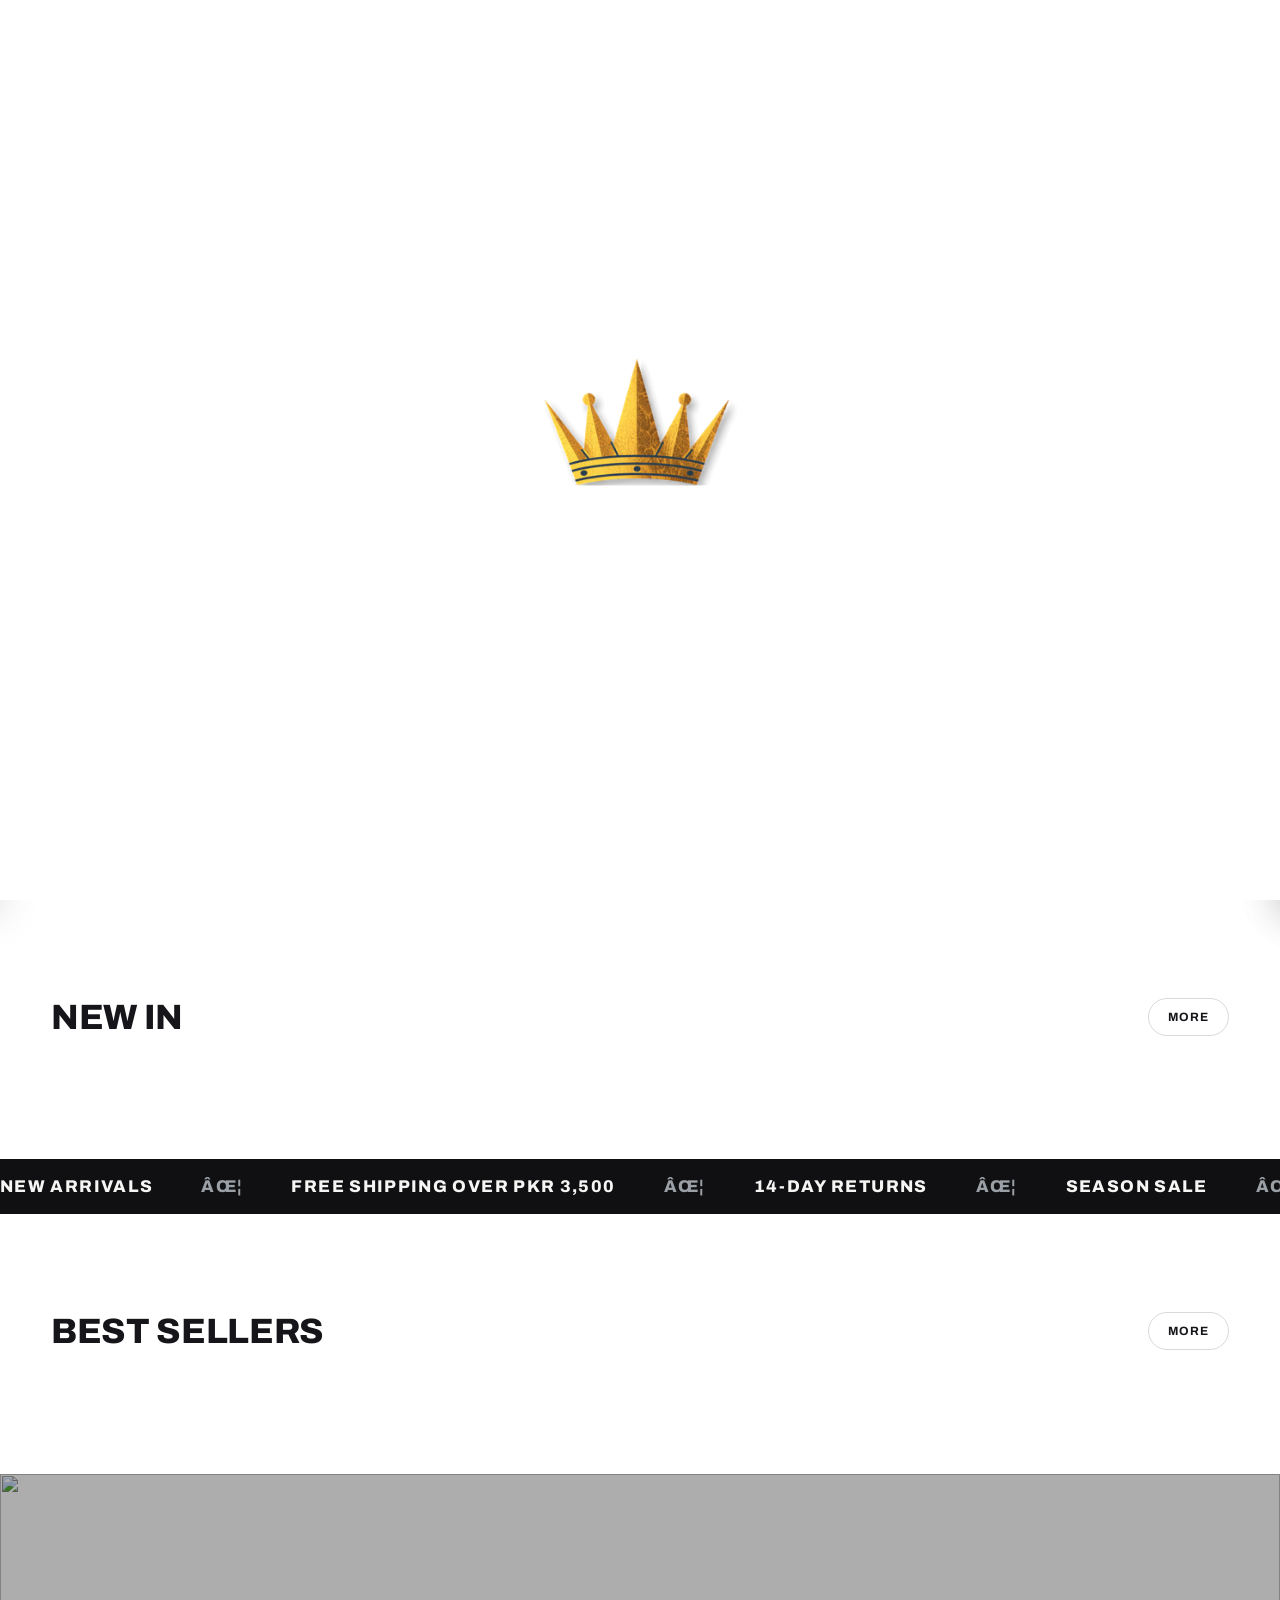
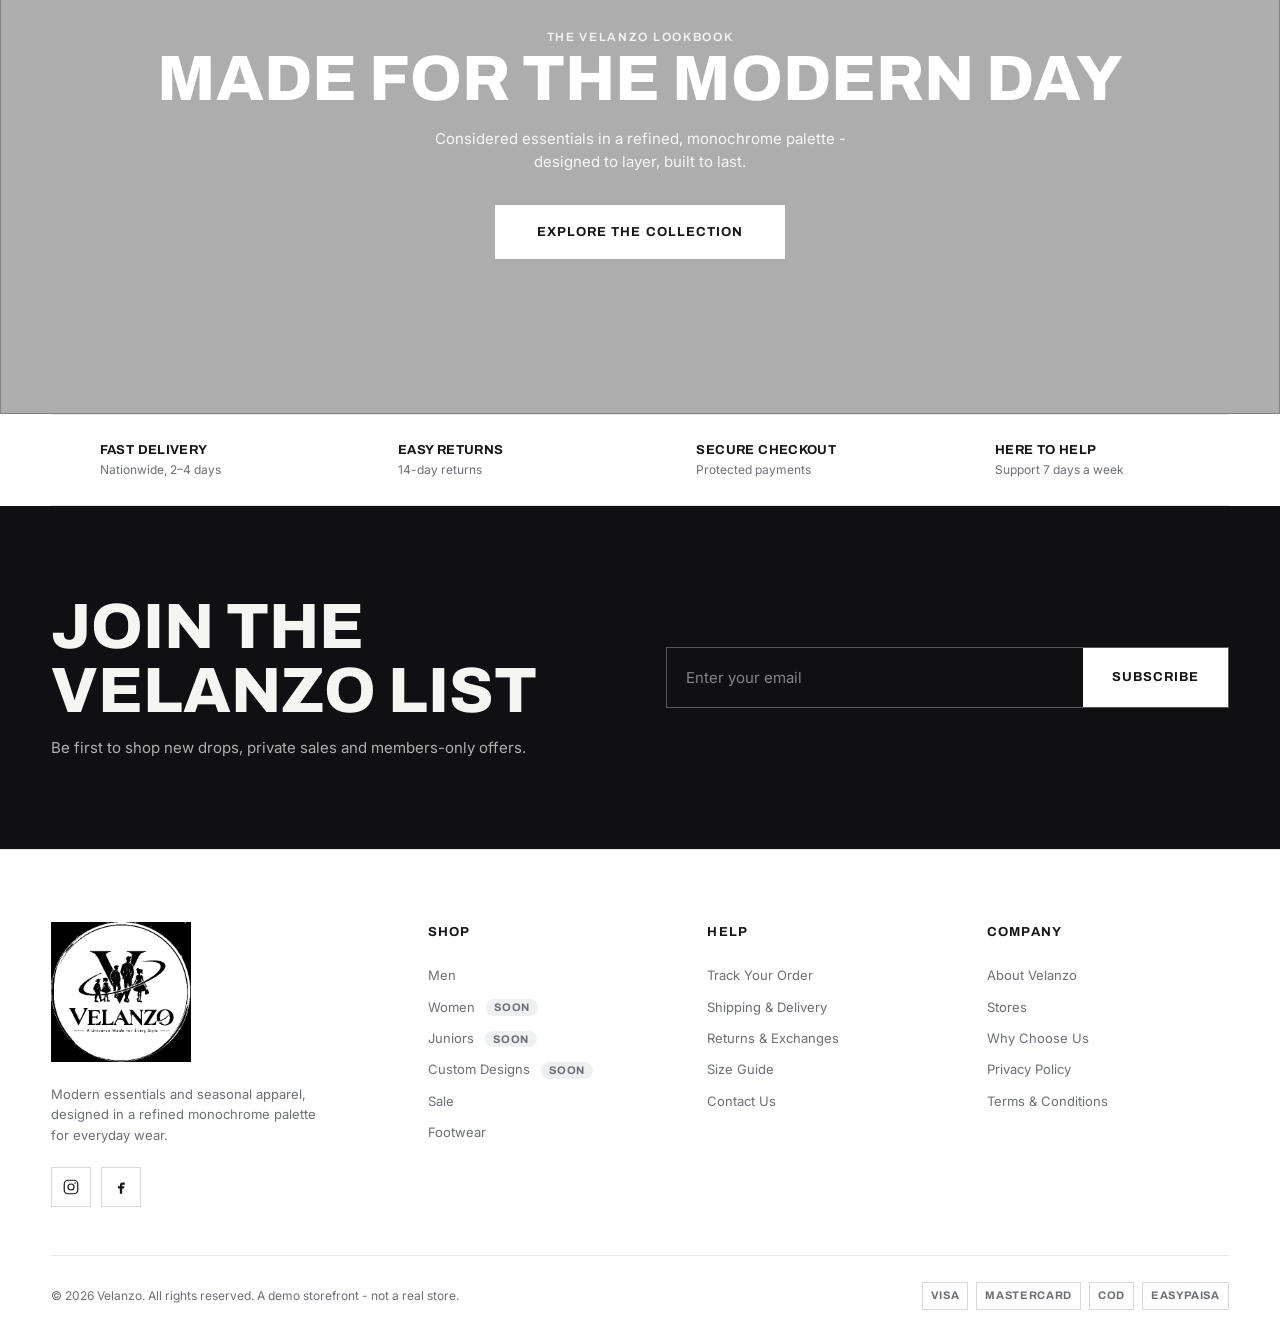
==== commit ba0a8a7a: "Rebrand Shahan to Velanzo; color logo on transparent navbar, BW on scrolled Co-Authored-By: Claude O" ====
--- a/index.html
+++ b/index.html
@@ -3,8 +3,8 @@
 <head>
   <meta charset="UTF-8" />
   <meta name="viewport" content="width=device-width, initial-scale=1.0" />
-  <title>Shahan - Modern Apparel</title>
-  <meta name="description" content="Shahan - modern essentials and seasonal apparel." />
+  <title>Velanzo - Modern Apparel</title>
+  <meta name="description" content="Velanzo - modern essentials and seasonal apparel." />
   <link rel="preconnect" href="https://fonts.googleapis.com" />
   <link rel="preconnect" href="https://fonts.gstatic.com" crossorigin />
   <link href="https://fonts.googleapis.com/css2?family=Archivo:wght@400;500;600;700;800;900&family=Inter:wght@400;500;600;700&family=Fraunces:opsz,wght@9..144,500;9..144,600;9..144,700&display=swap" rel="stylesheet" />
@@ -89,7 +89,7 @@
     <section class="lookbook">
       <img src="https://picsum.photos/seed/luna-lookbook/1920/1000" alt="" />
       <div class="lookbook__content">
-        <p class="eyebrow" style="color:rgba(255,255,255,.85)">The Shahan Lookbook</p>
+        <p class="eyebrow" style="color:rgba(255,255,255,.85)">The Velanzo Lookbook</p>
         <h2 class="lookbook__title">Made for the Modern Day</h2>
         <p class="lookbook__text">Considered essentials in a refined, monochrome palette - designed to layer, built to last.</p>
         <a class="btn btn--light btn--lg" href="collection.html?c=all&dept=men">Explore the Collection</a>
@@ -110,7 +110,7 @@
     <section class="newsletter section">
       <div class="container newsletter__inner">
         <div>
-          <h2>Join the Shahan List</h2>
+          <h2>Join the Velanzo List</h2>
           <p>Be first to shop new drops, private sales and members-only offers.</p>
         </div>
         <form class="news-form" onsubmit="LUNA.toast('Thanks for subscribing');return false;">
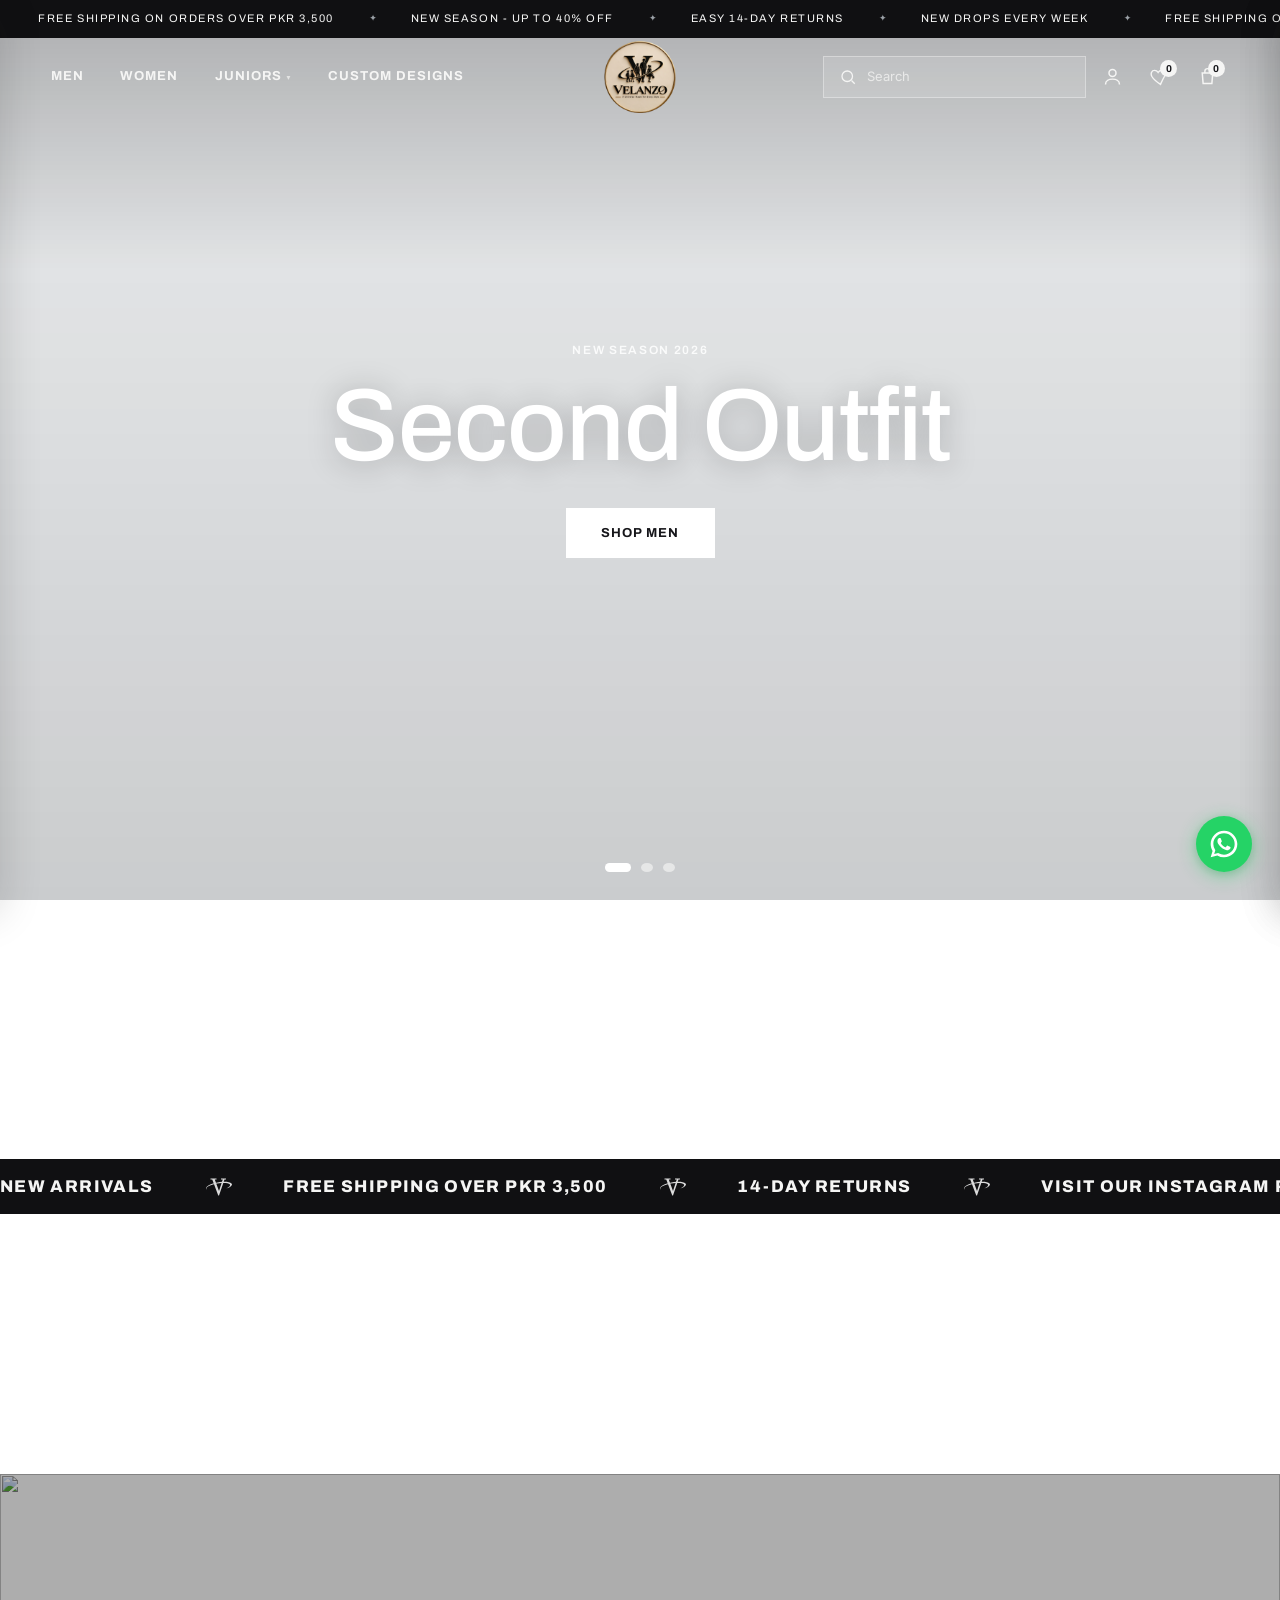
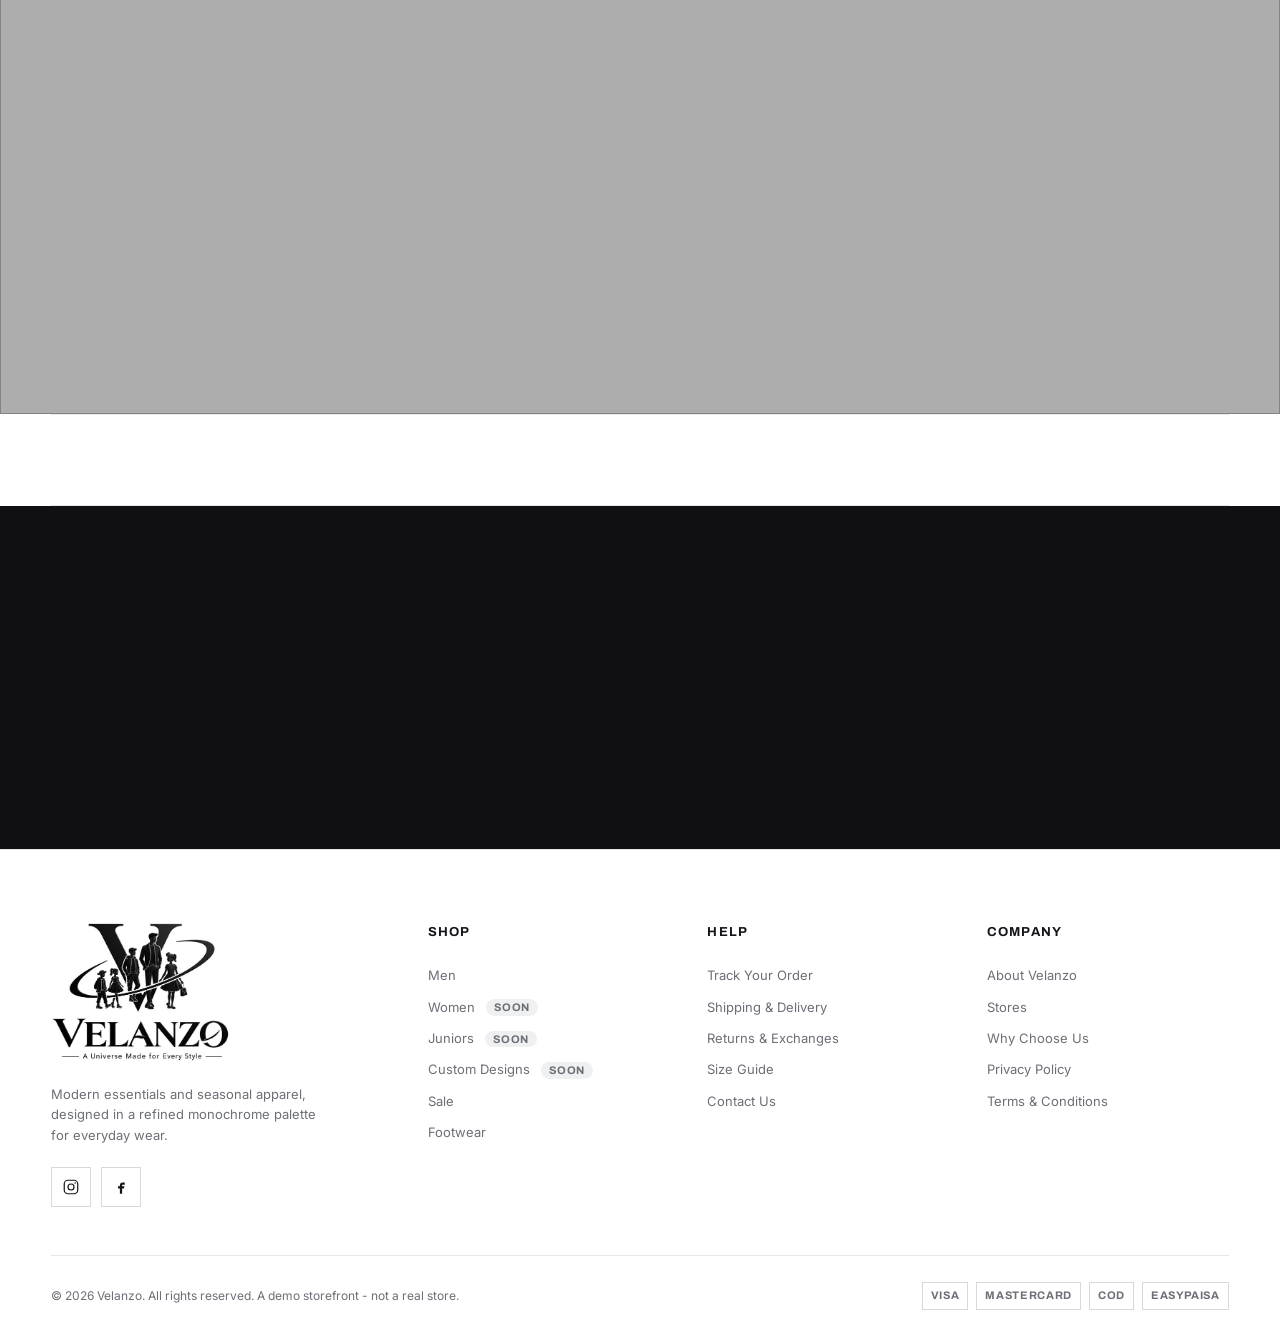
==== commit b0fbd80e: "Add inquiries, quotation dialog, admin dashboard, rate limiting, legal pages; refresh marquee strip " ====
--- a/index.html
+++ b/index.html
@@ -43,9 +43,9 @@
           <img class="hero__img" src="https://picsum.photos/seed/luna-hero1/1920/1200" alt="" />
           <div class="hero__content">
             <div>
-              <p class="eyebrow hero__eyebrow">Up to 40% Off</p>
-              <h1 class="hero__title">Season Sale</h1>
-              <a class="btn btn--light hero__cta" href="collection.html?c=all&sale=1">Shop Sale</a>
+              <p class="eyebrow hero__eyebrow">We offer Manufacturing and Bulk Orders</p>
+              <h1 class="hero__title">Manufacturing &amp; Wholesaling</h1>
+              <button type="button" class="btn btn--light hero__cta" data-quote-open>Get Quotation</button>
             </div>
           </div>
         </div>
@@ -70,9 +70,9 @@
     <div class="strip" aria-hidden="true">
       <div class="strip__track">
         <span class="strip__item">New Arrivals</span><span class="strip__item">Free Shipping Over PKR 3,500</span>
-        <span class="strip__item">14-Day Returns</span><span class="strip__item">Season Sale</span>
+        <span class="strip__item">14-Day Returns</span><a class="strip__item strip__link" href="https://www.instagram.com/velanzoclothing" target="_blank" rel="noopener noreferrer" tabindex="-1">Visit our Instagram Page</a>
         <span class="strip__item">New Arrivals</span><span class="strip__item">Free Shipping Over PKR 3,500</span>
-        <span class="strip__item">14-Day Returns</span><span class="strip__item">Season Sale</span>
+        <span class="strip__item">14-Day Returns</span><a class="strip__item strip__link" href="https://www.instagram.com/velanzoclothing" target="_blank" rel="noopener noreferrer" tabindex="-1">Visit our Instagram Page</a>
       </div>
     </div>
 
@@ -121,6 +121,25 @@
     </section>
   </main>
 
+  <dialog class="quote" data-quote>
+    <form class="quote__form" data-quote-form>
+      <div class="quote__head">
+        <h3>Get a Quotation</h3>
+        <button type="button" class="iconbtn" data-quote-close aria-label="Close">&times;</button>
+      </div>
+      <p class="quote__sub">Tell us about your manufacturing or bulk order and we'll get back to you within 24 hours.</p>
+      <div class="field"><label class="pdp__label" for="q-name">Name *</label><input class="input" id="q-name" name="name" required maxlength="120" /></div>
+      <div class="field"><label class="pdp__label" for="q-email">Email *</label><input class="input" id="q-email" name="email" type="email" required maxlength="200" /></div>
+      <div class="field"><label class="pdp__label" for="q-phone">Phone</label><input class="input" id="q-phone" name="phone" maxlength="40" /></div>
+      <div class="field"><label class="pdp__label" for="q-company">Company</label><input class="input" id="q-company" name="company" maxlength="120" /></div>
+      <div class="field"><label class="pdp__label" for="q-qty">Estimated Quantity</label><input class="input" id="q-qty" name="quantity" maxlength="60" placeholder="e.g. 500 pieces" /></div>
+      <div class="field"><label class="pdp__label" for="q-msg">Message *</label><textarea class="textarea" id="q-msg" name="message" required maxlength="4000" placeholder="Product type, fabric, sizes, timeline…"></textarea></div>
+      <input type="text" name="website" tabindex="-1" autocomplete="off" class="quote__hp" aria-hidden="true" />
+      <p class="quote__err" data-quote-err hidden></p>
+      <button class="btn btn--block btn--lg" type="submit" data-quote-send>Send Request</button>
+    </form>
+  </dialog>
+
   <div data-slot="footer"></div>
 
   <script src="assets/js/loader.js"></script>
@@ -133,6 +152,7 @@
   <script src="assets/js/footer.js"></script>
   <script src="assets/js/moon3d.js"></script>
   <script src="assets/js/home.js"></script>
+  <script src="assets/js/inquiry.js"></script>
   <script src="assets/js/fx.js"></script>
 </body>
 </html>
--- a/assets/css/main.css
+++ b/assets/css/main.css
@@ -1,5 +1,5 @@
 /* ============================================================
-   Luna â€” Storefront Stylesheet
+   Luna — Storefront Stylesheet
    ============================================================ */
 
 /* ---------- Reset ---------- */
@@ -59,7 +59,7 @@
 }
 .topbar__msg { white-space: nowrap; padding: 0 2.4rem; position: relative; }
 .topbar__msg::after {
-  content: 'âœ¦'; position: absolute; right: -6px; top: 50%;
+  content: '✦'; position: absolute; right: -6px; top: 50%;
   transform: translateY(-50%); color: var(--ink-3); font-size: 9px;
 }
 @keyframes ticker { to { transform: translateX(-50%); } }
@@ -120,15 +120,15 @@
   align-items: center;
 }
 .logo__img {
-  height: calc(var(--header-h) + 4px);
+  height: calc(var(--header-h) - 10px);
   width: auto;
   display: block;
-  margin-top: -4px;
+  margin-top: 0;
   transition: height var(--dur) var(--ease), margin-top var(--dur) var(--ease);
 }
 .header--overlay .logo__img {
-  height: calc(var(--header-h) + 18px);
-  margin-top: 2px;
+  height: calc(var(--header-h) - 6px);
+  margin-top: 0;
 }
 .logo__img--overlay { display: none; }
 .header--overlay .logo__img--default { display: none; }
@@ -164,9 +164,9 @@
   /* Rest inside the O (~5s), then orbit around "LUN" and return. */
   animation: logoOrbit 9s linear infinite;
 }
-/* 0â€“55% â‰ˆ 5s at rest; 55â€“100% â‰ˆ 4s for one true elliptical orbit around
-   "LUN" (centre mid-word, rx 1.45em, ry 0.8em, sampled every 20Â° so the
-   path is a genuine curve, not line segments). Timing is linear â€” the
+/* 0–55% ≈ 5s at rest; 55–100% ≈ 4s for one true elliptical orbit around
+   "LUN" (centre mid-word, rx 1.45em, ry 0.8em, sampled every 20° so the
+   path is a genuine curve, not line segments). Timing is linear — the
    keyframe SPACING eases the sweep in and out. scale() fakes depth:
    far side (top) smaller, near side (bottom) larger. */
 @keyframes logoOrbit {
@@ -361,7 +361,8 @@
 .strip { background: var(--bg-dark); color: var(--on-dark); overflow: hidden; padding-block: 0.9rem; }
 .strip__track { display: flex; gap: 3rem; width: max-content; animation: marquee 26s linear infinite; }
 .strip__item { font-family: var(--font-display); font-weight: 800; text-transform: uppercase; letter-spacing: var(--tracking-wide); font-size: var(--fs-md); white-space: nowrap; display: inline-flex; align-items: center; gap: 3rem; }
-.strip__item::after { content: 'âœ¦'; color: var(--ink-3); }
+.strip__item::after { content: ''; width: 34px; height: 20px; flex: none; background: url('../images/velanzo-v-mark.svg') center / contain no-repeat; opacity: .85; }
+.strip__link { color: inherit; text-decoration: none; }
 @keyframes marquee { to { transform: translateX(-50%); } }
 
 /* ---------- Category tiles ---------- */
@@ -714,7 +715,7 @@
 
 /* ============================================================
    Additions: moon-O logo, feature (FEAR-style) grid, coming soon
-   â€” kept in the existing LIGHT theme.
+   — kept in the existing LIGHT theme.
    ============================================================ */
 
 /* Mobile-only search icon (full search bar shows on desktop) */
@@ -739,7 +740,7 @@
 }
 .pill:hover { background: var(--gold); color: #fff; border-color: var(--gold); }
 
-/* ---------- Feature (FEAR-style) product cards â€” LIGHT ---------- */
+/* ---------- Feature (FEAR-style) product cards — LIGHT ---------- */
 .grid-fear { display: grid; grid-template-columns: repeat(4, 1fr); gap: clamp(12px, 1.5vw, 22px); }
 .fcard { display: flex; flex-direction: column; position: relative; }
 .fcard__media {
@@ -808,7 +809,7 @@
   touch-action: none;
 
 <<<<<<< Updated upstream
-  /* Single theme: realistic white moon â€” neutral lunar greys with a
+  /* Single theme: realistic white moon — neutral lunar greys with a
      sunlit upper-left, a soft terminator, and a gentle moonlight glow. */
   --moon-bg: radial-gradient(circle at 32% 30%, #ffffff 0%, #f1efe9 36%, #d7d3c8 66%, #a5a193 100%);
   --moon-shadow-inset:
@@ -858,7 +859,7 @@
   position: absolute; top: 0; left: 0; height: 200%; width: 200%;
   /* Layer order: crater pits first (on top), their sunlit rim crescents
      just beneath (offset +1% toward lower-right so only a lit sliver
-     shows â€” concave craters lit from the upper-left), then fine debris,
+     shows — concave craters lit from the upper-left), then fine debris,
      then the broad dark maria underneath everything. */
   background-image:
     /* crater pits */
@@ -888,7 +889,7 @@
     radial-gradient(circle at 73% 78%, var(--moon-crater-2) 0 0.7%, transparent 1.4%),
     radial-gradient(circle at 25% 58%, var(--moon-crater-3) 0 0.6%, transparent 1.3%),
     radial-gradient(circle at 68% 8%, var(--moon-crater-5) 0 0.7%, transparent 1.4%),
-    /* maria â€” broad soft dark plains */
+    /* maria — broad soft dark plains */
     radial-gradient(ellipse 20% 15% at 33% 40%, var(--moon-mare) 0 55%, transparent 85%),
     radial-gradient(ellipse 16% 12% at 70% 60%, var(--moon-mare) 0 55%, transparent 85%),
     radial-gradient(ellipse 12% 9% at 55% 18%, var(--moon-mare) 0 50%, transparent 85%);
@@ -904,7 +905,7 @@
   /* Four lighting layers, top to bottom:
      1. specular kiss on the sunlit crest (upper-left)
      2. broad sunlit wash falling off across the day side
-     3. terminator â€” soft day-to-night falloff toward the lower-right
+     3. terminator — soft day-to-night falloff toward the lower-right
      4. multi-stop limb darkening so surface features fade as the
         sphere curves away from view */
   background:
@@ -954,7 +955,7 @@
 }
 /* Mini 3D moons (logo "O" + loader): the CSS orbit/roll animations on the
    element drive position, model-viewer only spins the sphere. Clicks pass
-   straight through to the logo link â€” no drag capture, no grab cursor. */
+   straight through to the logo link — no drag capture, no grab cursor. */
 .moon--3d-mini model-viewer {
   pointer-events: none;
   cursor: inherit;
@@ -971,7 +972,7 @@
 }
 .loader.is-done { opacity: 0; visibility: hidden; }
 .loader__crown {
-  width: clamp(100px, 30vw, 220px);
+  width: clamp(80px, 20vw, 150px);
   height: auto;
   animation: crownBlink 1.4s ease-in-out infinite;
 }
@@ -1191,3 +1192,14 @@
     justify-content: center;
   }
 }
+
+/* ---------- Quotation dialog ---------- */
+.quote { border: none; padding: 0; margin: auto; overflow: auto; width: min(520px, calc(100vw - 32px)); max-height: 90vh; background: #fff; color: #111; }
+.quote::backdrop { background: rgba(0,0,0,.55); }
+.quote__form { padding: clamp(20px, 4vw, 32px); display: flex; flex-direction: column; gap: 12px; }
+.quote__head { display: flex; align-items: center; justify-content: space-between; }
+.quote__head h3 { margin: 0; font-size: 1.3rem; }
+.quote__head .iconbtn { font-size: 1.6rem; line-height: 1; background: none; border: 0; cursor: pointer; }
+.quote__sub { margin: 0 0 4px; color: #666; font-size: .9rem; }
+.quote__err { color: #c0392b; margin: 0; font-size: .9rem; }
+.quote__hp { position: absolute; left: -9999px; width: 1px; height: 1px; opacity: 0; }
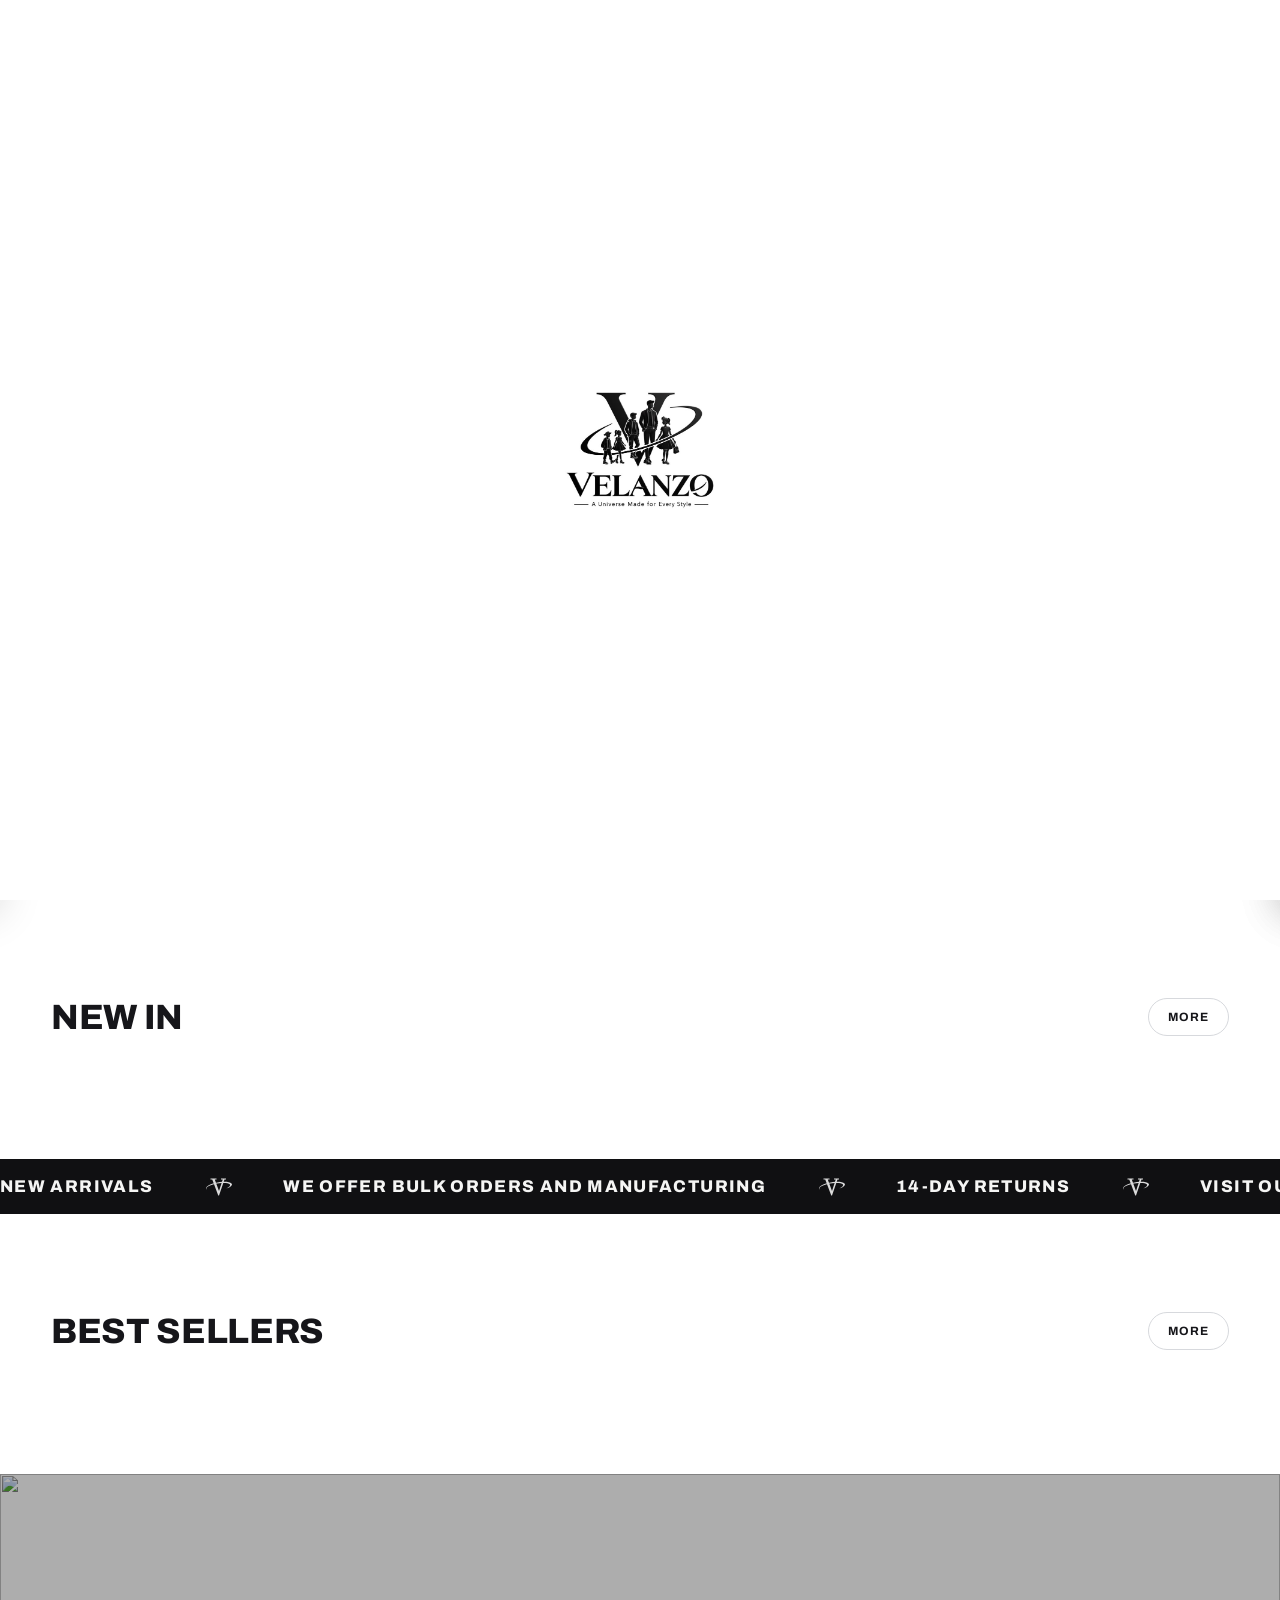
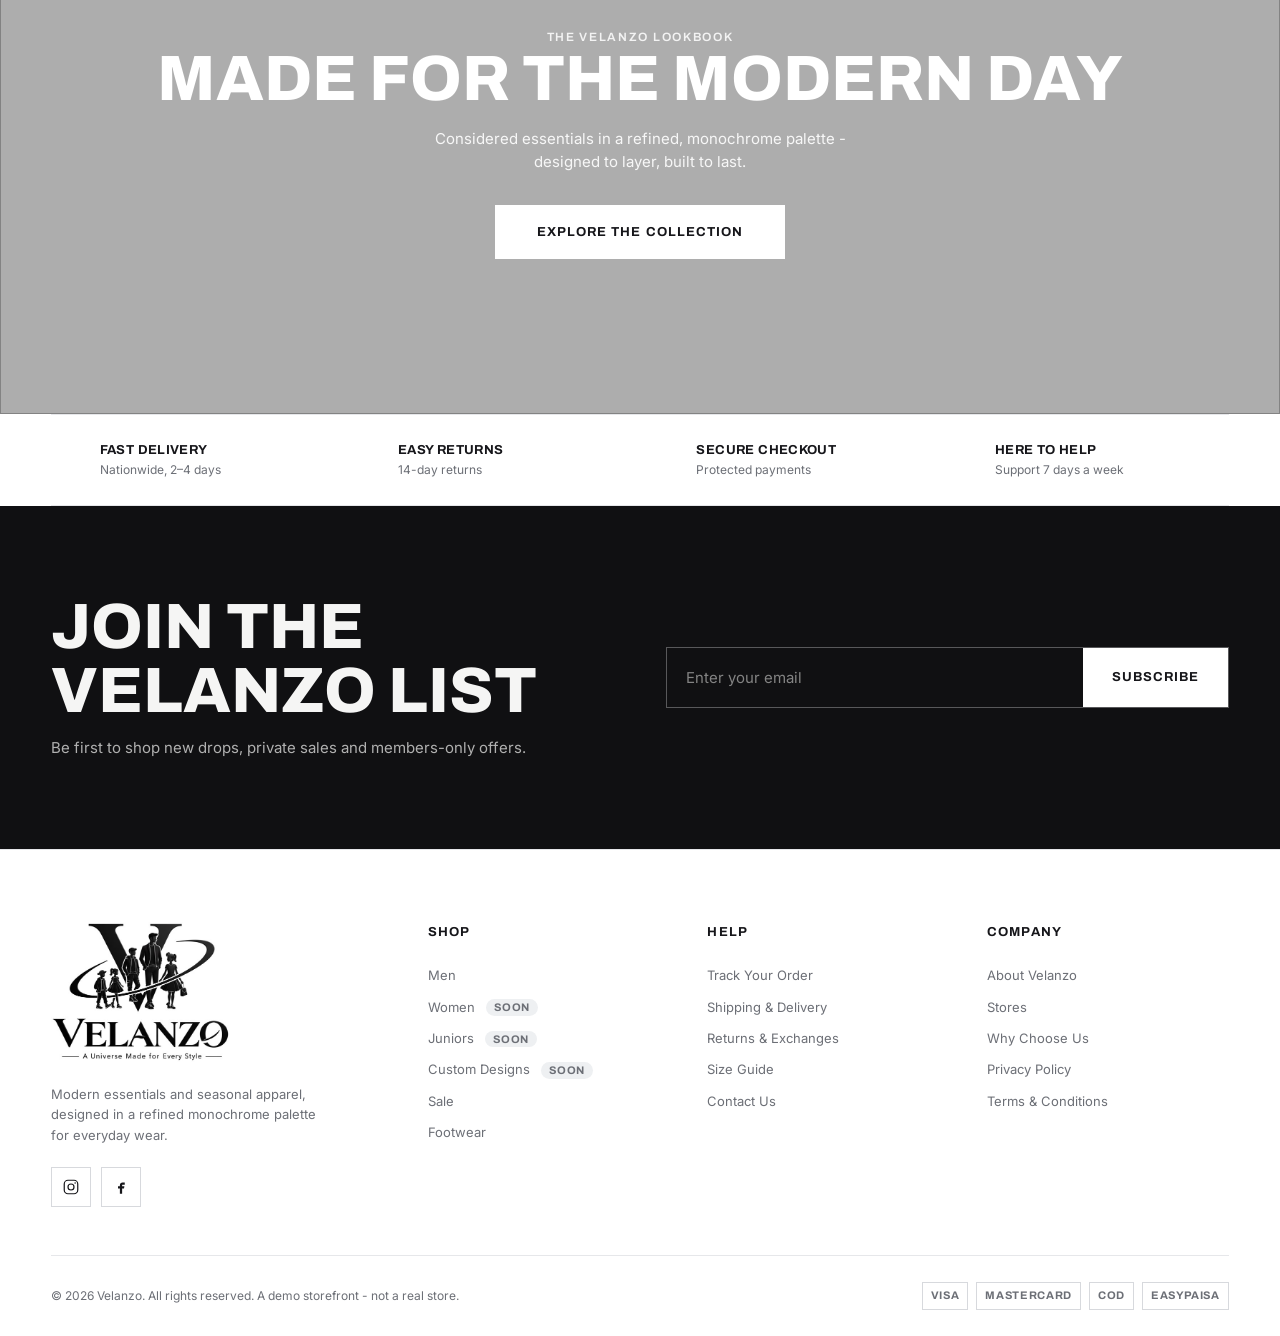
==== commit 06c02c89: "Strip: bulk orders text Co-Authored-By: Claude Opus 5.5 <noreply@anthropic.com> Claude-Session: http" ====
--- a/index.html
+++ b/index.html
@@ -69,9 +69,9 @@
     <!-- Moving strip -->
     <div class="strip" aria-hidden="true">
       <div class="strip__track">
-        <span class="strip__item">New Arrivals</span><span class="strip__item">Free Shipping Over PKR 3,500</span>
+        <span class="strip__item">New Arrivals</span><span class="strip__item">We offer Bulk Orders and Manufacturing</span>
         <span class="strip__item">14-Day Returns</span><a class="strip__item strip__link" href="https://www.instagram.com/velanzoclothing" target="_blank" rel="noopener noreferrer" tabindex="-1">Visit our Instagram Page</a>
-        <span class="strip__item">New Arrivals</span><span class="strip__item">Free Shipping Over PKR 3,500</span>
+        <span class="strip__item">New Arrivals</span><span class="strip__item">We offer Bulk Orders and Manufacturing</span>
         <span class="strip__item">14-Day Returns</span><a class="strip__item strip__link" href="https://www.instagram.com/velanzoclothing" target="_blank" rel="noopener noreferrer" tabindex="-1">Visit our Instagram Page</a>
       </div>
     </div>
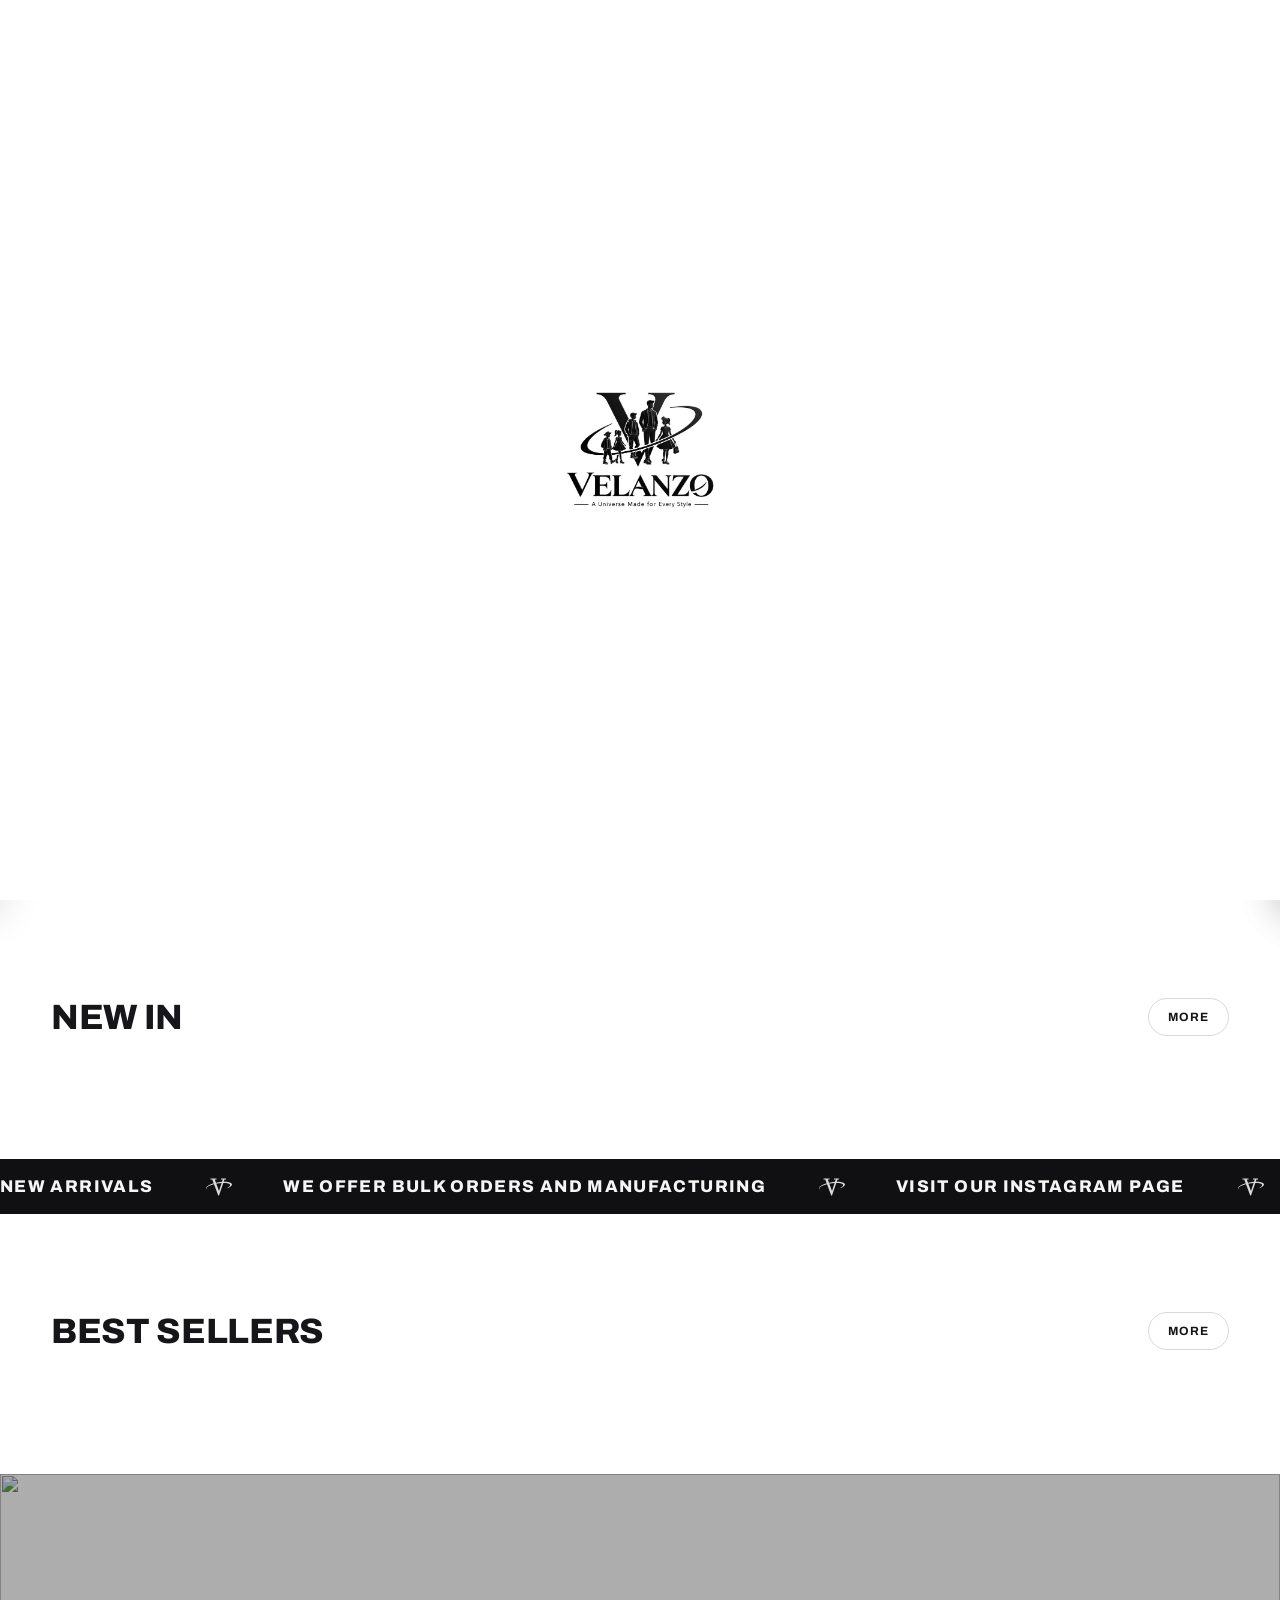
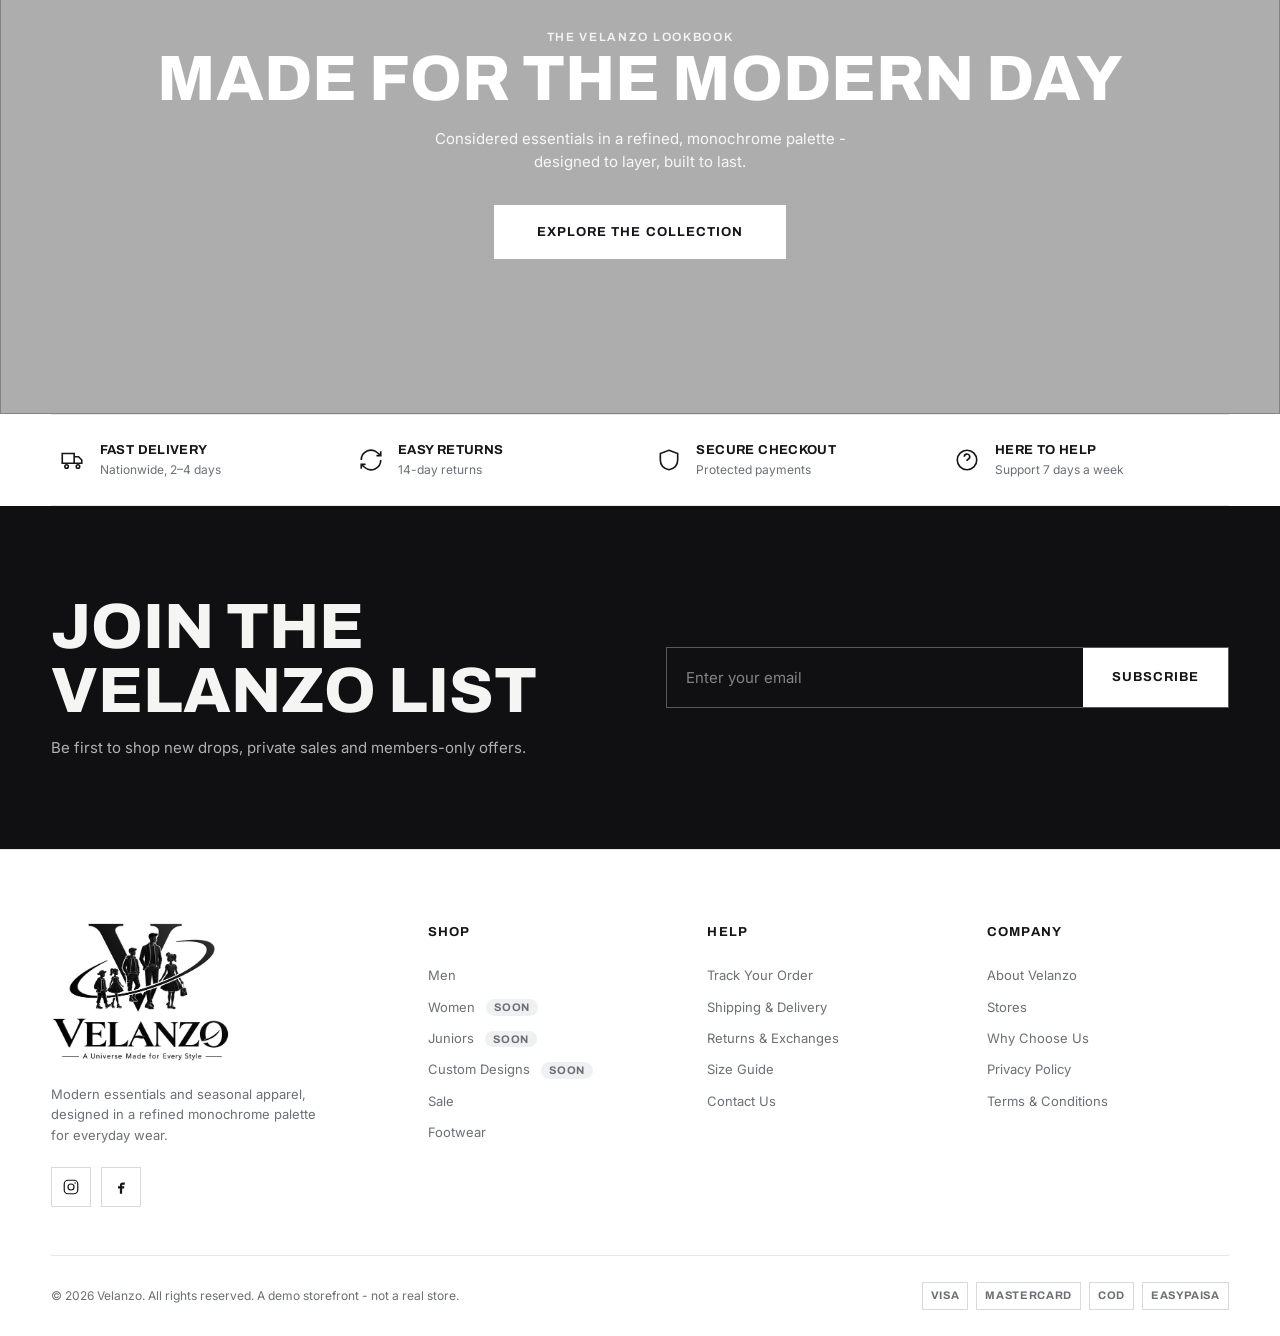
==== commit fa33d2fa: "Admin: delete orders with 5-second confirm; drop 14-Day Returns from homepage strip Co-Authored-By: " ====
--- a/index.html
+++ b/index.html
@@ -70,9 +70,13 @@
     <div class="strip" aria-hidden="true">
       <div class="strip__track">
         <span class="strip__item">New Arrivals</span><span class="strip__item">We offer Bulk Orders and Manufacturing</span>
-        <span class="strip__item">14-Day Returns</span><a class="strip__item strip__link" href="https://www.instagram.com/velanzoclothing" target="_blank" rel="noopener noreferrer" tabindex="-1">Visit our Instagram Page</a>
+        <a class="strip__item strip__link" href="https://www.instagram.com/velanzoclothing" target="_blank" rel="noopener noreferrer" tabindex="-1">Visit our Instagram Page</a>
         <span class="strip__item">New Arrivals</span><span class="strip__item">We offer Bulk Orders and Manufacturing</span>
-        <span class="strip__item">14-Day Returns</span><a class="strip__item strip__link" href="https://www.instagram.com/velanzoclothing" target="_blank" rel="noopener noreferrer" tabindex="-1">Visit our Instagram Page</a>
+        <a class="strip__item strip__link" href="https://www.instagram.com/velanzoclothing" target="_blank" rel="noopener noreferrer" tabindex="-1">Visit our Instagram Page</a>
+        <span class="strip__item">New Arrivals</span><span class="strip__item">We offer Bulk Orders and Manufacturing</span>
+        <a class="strip__item strip__link" href="https://www.instagram.com/velanzoclothing" target="_blank" rel="noopener noreferrer" tabindex="-1">Visit our Instagram Page</a>
+        <span class="strip__item">New Arrivals</span><span class="strip__item">We offer Bulk Orders and Manufacturing</span>
+        <a class="strip__item strip__link" href="https://www.instagram.com/velanzoclothing" target="_blank" rel="noopener noreferrer" tabindex="-1">Visit our Instagram Page</a>
       </div>
     </div>
 
--- a/assets/css/main.css
+++ b/assets/css/main.css
@@ -55,13 +55,15 @@
   display: flex;
   flex: none;
   width: max-content;
-  animation: ticker 32s linear infinite;
+  animation: ticker 48s linear infinite;
 }
 .topbar__msg { white-space: nowrap; padding: 0 2.4rem; position: relative; }
 .topbar__msg::after {
-  content: '✦'; position: absolute; right: -6px; top: 50%;
-  transform: translateY(-50%); color: var(--ink-3); font-size: 9px;
-}
+  content: ''; position: absolute; right: -10px; top: 50%;
+  transform: translateY(-50%); width: 20px; height: 12px;
+  background: url('../images/velanzo-v-mark.svg') center / contain no-repeat; opacity: .85;
+}
+.topbar__link { color: inherit; text-decoration: none; }
 @keyframes ticker { to { transform: translateX(-50%); } }
 
 /* ---------- Header ---------- */
@@ -141,7 +143,7 @@
   justify-content: center;
   width: 0.82em;
   height: 0.82em;
-  border: 3px solid var(--gold);
+  border: 3px solid var(--ink);
   border-radius: 50%;
   margin-left: 0.03em;
   vertical-align: middle;
@@ -256,7 +258,7 @@
 .iconbtn__badge {
   position: absolute; top: 4px; right: 4px;
   min-width: 17px; height: 17px; padding: 0 4px;
-  background: var(--gold); color: var(--bg);
+  background: var(--ink); color: var(--bg);
   font-family: var(--font-display); font-size: 10px; font-weight: 700;
   border-radius: var(--radius-pill);
   display: grid; place-items: center;
@@ -328,8 +330,8 @@
   font-weight: 700; font-size: var(--fs-sm);
   letter-spacing: var(--tracking-wide); text-transform: uppercase;
   padding: 0.95rem 2.2rem;
-  background: var(--gold); color: var(--bg);
-  border: 1px solid var(--gold);
+  background: var(--ink); color: var(--bg);
+  border: 1px solid var(--ink);
   transition: all var(--dur) var(--ease);
 }
 .btn:hover { background: transparent; color: var(--ink); }
@@ -337,7 +339,7 @@
 .btn--light { background: #fff; color: var(--ink); border-color: #fff; }
 .btn--light:hover { background: transparent; color: #fff; }
 .btn--outline { background: transparent; color: var(--ink); }
-.btn--outline:hover { background: var(--gold); color: var(--bg); }
+.btn--outline:hover { background: var(--ink); color: var(--bg); }
 .btn--block { width: 100%; }
 .btn--lg { padding: 0 2.6rem; height: 54px; }
 
@@ -354,12 +356,12 @@
 .sec-link {
   font-family: var(--font-display); font-weight: 700; font-size: var(--fs-sm);
   letter-spacing: var(--tracking-wide); text-transform: uppercase;
-  border-bottom: 2px solid var(--gold); padding-bottom: 2px;
+  border-bottom: 2px solid var(--ink); padding-bottom: 2px;
 }
 
 /* ---------- Marquee strip ---------- */
 .strip { background: var(--bg-dark); color: var(--on-dark); overflow: hidden; padding-block: 0.9rem; }
-.strip__track { display: flex; gap: 3rem; width: max-content; animation: marquee 26s linear infinite; }
+.strip__track { display: flex; gap: 3rem; width: max-content; animation: marquee 52s linear infinite; }
 .strip__item { font-family: var(--font-display); font-weight: 800; text-transform: uppercase; letter-spacing: var(--tracking-wide); font-size: var(--fs-md); white-space: nowrap; display: inline-flex; align-items: center; gap: 3rem; }
 .strip__item::after { content: ''; width: 34px; height: 20px; flex: none; background: url('../images/velanzo-v-mark.svg') center / contain no-repeat; opacity: .85; }
 .strip__link { color: inherit; text-decoration: none; }
@@ -398,7 +400,7 @@
 .prod:hover .prod__img--hover { opacity: 1; }
 .prod__badge {
   position: absolute; top: 12px; left: 12px; z-index: 3;
-  background: var(--gold); color: var(--bg);
+  background: var(--ink); color: var(--bg);
   font-family: var(--font-display); font-weight: 700; font-size: var(--fs-xxs);
   letter-spacing: var(--tracking-wide); text-transform: uppercase;
   padding: 0.3rem 0.6rem;
@@ -428,7 +430,7 @@
 }
 .prod__add svg { width: 17px; height: 17px; }
 .prod:hover .prod__add { transform: none; opacity: 1; }
-.prod__add:hover { background: var(--gold); color: #fff; }
+.prod__add:hover { background: var(--ink); color: #fff; }
 .prod__info { padding: 0.9rem 0.1rem 0; }
 .prod__name {
   font-family: var(--font-display); font-weight: 700; font-size: var(--fs-sm);
@@ -458,7 +460,7 @@
 .carousel__track > * { scroll-snap-align: start; }
 .carousel__nav { display: flex; gap: 0.5rem; }
 .cbtn { width: 44px; height: 44px; border: 1px solid var(--line-2); display: grid; place-items: center; transition: all var(--dur) var(--ease); }
-.cbtn:hover { background: var(--gold); color: #fff; border-color: var(--gold); }
+.cbtn:hover { background: var(--ink); color: #fff; border-color: var(--ink); }
 .cbtn svg { width: 18px; height: 18px; }
 
 /* ---------- Categories in focus (split) ---------- */
@@ -500,7 +502,7 @@
 /* ---------- Feature row ---------- */
 .features { display: grid; grid-template-columns: repeat(4, 1fr); gap: 1rem; border-top: 1px solid var(--line); border-bottom: 1px solid var(--line); }
 .feature { display: flex; align-items: center; gap: 0.9rem; padding: 1.6rem 0.5rem; }
-.feature svg { width: 26px; height: 26px; flex: none; stroke: var(--gold); }
+.feature svg { width: 26px; height: 26px; flex: none; stroke: var(--ink); }
 .feature h4 { font-family: var(--font-display); font-weight: 700; font-size: var(--fs-sm); text-transform: uppercase; letter-spacing: 0.03em; }
 .feature p { color: var(--ink-2); font-size: var(--fs-xs); }
 
@@ -515,7 +517,7 @@
 .footer__brand p { color: var(--ink-2); max-width: 34ch; margin-top: 1rem; font-size: var(--fs-sm); }
 .footer__social { display: flex; gap: 0.6rem; margin-top: 1.4rem; }
 .footer__social a { width: 40px; height: 40px; border: 1px solid var(--line-2); display: grid; place-items: center; transition: all var(--dur) var(--ease); }
-.footer__social a:hover { background: var(--gold); color: #fff; }
+.footer__social a:hover { background: var(--ink); color: #fff; }
 .footer__social svg { width: 18px; height: 18px; }
 .footer__col h5 { font-family: var(--font-display); font-weight: 700; font-size: var(--fs-sm); text-transform: uppercase; letter-spacing: var(--tracking-wide); margin-bottom: 1.1rem; }
 .footer__col a { display: block; color: var(--ink-2); font-size: var(--fs-sm); padding: 0.35rem 0; transition: color var(--dur) var(--ease); }
@@ -539,7 +541,7 @@
   padding: 1rem 0; white-space: nowrap; position: relative;
 }
 .tab.is-active { color: var(--ink); }
-.tab.is-active::after { content: ''; position: absolute; left: 0; bottom: -1px; width: 100%; height: 2px; background: var(--gold); }
+.tab.is-active::after { content: ''; position: absolute; left: 0; bottom: -1px; width: 100%; height: 2px; background: var(--ink); }
 .toolbar { display: flex; align-items: center; justify-content: space-between; gap: 1rem; padding-block: 1.2rem; flex-wrap: wrap; }
 .toolbar__count { color: var(--ink-2); font-size: var(--fs-sm); }
 .toolbar__right { display: flex; align-items: center; gap: 1rem; }
@@ -552,7 +554,7 @@
 }
 .layoutbtns { display: flex; gap: 0.3rem; }
 .layoutbtns button { width: 38px; height: 38px; display: grid; place-items: center; border: 1px solid var(--line-2); color: var(--ink-2); }
-.layoutbtns button.is-active { border-color: var(--gold); color: var(--ink); }
+.layoutbtns button.is-active { border-color: var(--ink); color: var(--ink); }
 .layoutbtns svg { width: 18px; height: 18px; }
 
 /* ---------- Cart / Wishlist drawer ---------- */
@@ -592,7 +594,7 @@
 /* ---------- Toast ---------- */
 .toast {
   position: fixed; bottom: 24px; left: 50%; transform: translate(-50%, 20px);
-  z-index: 120; background: var(--gold); color: var(--bg);
+  z-index: 120; background: var(--ink); color: var(--bg);
   padding: 0.9rem 1.4rem; font-family: var(--font-display); font-weight: 600;
   font-size: var(--fs-sm); letter-spacing: 0.02em;
   opacity: 0; visibility: hidden; transition: all var(--dur) var(--ease);
@@ -626,7 +628,7 @@
 .pdp__thumbnav { border: 1px solid var(--line); background: var(--bg); color: var(--ink); display: grid; place-items: center; padding: 0.3rem 0; cursor: pointer; transition: background var(--dur) var(--ease); }
 .pdp__thumbnav:hover { background: var(--bg-muted); }
 .pdp__thumbnav svg { width: 16px; height: 16px; transform: rotate(90deg); } /* chevron points down the column */
-.pdp__thumb.is-active { border-color: var(--gold); }
+.pdp__thumb.is-active { border-color: var(--ink); }
 .pdp__thumb img { width: 100%; height: 100%; object-fit: cover; }
 .pdp__main { aspect-ratio: 3/4; background: var(--bg-muted); overflow: hidden; position: relative; touch-action: pan-y; cursor: grab; }
 .pdp__main.is-grabbing { cursor: grabbing; }
@@ -646,11 +648,11 @@
 .swatch.is-active { box-shadow: 0 0 0 2px var(--bg), 0 0 0 4px var(--ink); }
 .sizes { display: flex; gap: 0.5rem; flex-wrap: wrap; margin-bottom: 1.8rem; }
 .size { min-width: 48px; height: 46px; padding: 0 0.6rem; border: 1px solid var(--line-2); font-family: var(--font-display); font-weight: 600; font-size: var(--fs-sm); transition: all var(--dur) var(--ease); }
-.size:hover { border-color: var(--gold); }
+.size:hover { border-color: var(--ink); }
 .size.is-active { background: var(--ink); color: #fff; border-color: var(--ink); }
 .pdp__actions { display: flex; gap: 0.8rem; margin-bottom: 2rem; }
 .pdp__actions .btn { flex: 1; }
-.iconbtn--square { width: 54px; height: 54px; border: 1px solid var(--gold); border-radius: 0; flex-shrink: 0; }
+.iconbtn--square { width: 54px; height: 54px; border: 1px solid var(--ink); border-radius: 0; flex-shrink: 0; }
 .accordion { border-top: 1px solid var(--line); }
 .accordion__item { border-bottom: 1px solid var(--line); }
 .accordion__head { width: 100%; display: flex; align-items: center; justify-content: space-between; padding: 1.2rem 0; font-family: var(--font-display); font-weight: 700; text-transform: uppercase; letter-spacing: 0.03em; font-size: var(--fs-sm); }
@@ -738,7 +740,7 @@
   padding: 0.55rem 1.2rem; border: 1px solid var(--line-2); border-radius: var(--radius-pill);
   transition: all var(--dur) var(--ease);
 }
-.pill:hover { background: var(--gold); color: #fff; border-color: var(--gold); }
+.pill:hover { background: var(--ink); color: #fff; border-color: var(--ink); }
 
 /* ---------- Feature (FEAR-style) product cards — LIGHT ---------- */
 .grid-fear { display: grid; grid-template-columns: repeat(4, 1fr); gap: clamp(12px, 1.5vw, 22px); }
@@ -781,7 +783,7 @@
 .soon__form { display: flex; max-width: 420px; margin: 0 auto; border: 1px solid var(--line-2); background: var(--bg); }
 .soon__form input { flex: 1; background: transparent; border: none; outline: none; color: var(--ink); padding: 1rem 1.1rem; }
 .soon__form input::placeholder { color: var(--ink-3); }
-.soon__form button { padding: 0 1.6rem; background: var(--gold); color: #fff; font-family: var(--font-display); font-weight: 700; text-transform: uppercase; letter-spacing: var(--tracking-wide); font-size: var(--fs-sm); }
+.soon__form button { padding: 0 1.6rem; background: var(--ink); color: #fff; font-family: var(--font-display); font-weight: 700; text-transform: uppercase; letter-spacing: var(--tracking-wide); font-size: var(--fs-sm); }
 
 /* ---------- Responsive (additions) ---------- */
 @media (max-width: 1100px) {
@@ -1056,7 +1058,7 @@
 /* Value cards */
 .vcards { display: grid; grid-template-columns: repeat(4, 1fr); gap: clamp(12px, 1.5vw, 22px); }
 .vcard { position: relative; border: 1px solid var(--line); border-radius: 12px; padding: 1.9rem 1.6rem; background: var(--bg); }
-.vcard [data-ico] svg { width: 30px; height: 30px; stroke: var(--gold); margin-bottom: 1.1rem; }
+.vcard [data-ico] svg { width: 30px; height: 30px; stroke: var(--ink); margin-bottom: 1.1rem; }
 .vcard h3 { font-family: var(--font-display); font-weight: 700; text-transform: uppercase; letter-spacing: 0.03em; font-size: var(--fs-sm); }
 .vcard p { color: var(--ink-2); font-size: var(--fs-sm); margin-top: 0.5rem; }
 
@@ -1069,7 +1071,7 @@
   padding: 0.95rem 1rem; font: inherit; color: var(--ink);
   transition: border-color var(--dur) var(--ease);
 }
-.input:focus, .textarea:focus { outline: none; border-color: var(--gold); }
+.input:focus, .textarea:focus { outline: none; border-color: var(--ink); }
 .textarea { min-height: 150px; resize: vertical; }
 .ccards { display: grid; gap: 14px; }
 .ccard {
@@ -1077,7 +1079,7 @@
   border: 1px solid var(--line); border-radius: 12px; padding: 1.4rem; background: var(--bg);
 }
 .ccard [data-ico] { flex: none; }
-.ccard [data-ico] svg { width: 24px; height: 24px; stroke: var(--gold); margin-top: 2px; }
+.ccard [data-ico] svg { width: 24px; height: 24px; stroke: var(--ink); margin-top: 2px; }
 .ccard h4 { font-family: var(--font-display); font-weight: 700; text-transform: uppercase; letter-spacing: 0.03em; font-size: var(--fs-sm); }
 .ccard p { color: var(--ink-2); font-size: var(--fs-sm); margin-top: 0.25rem; }
 
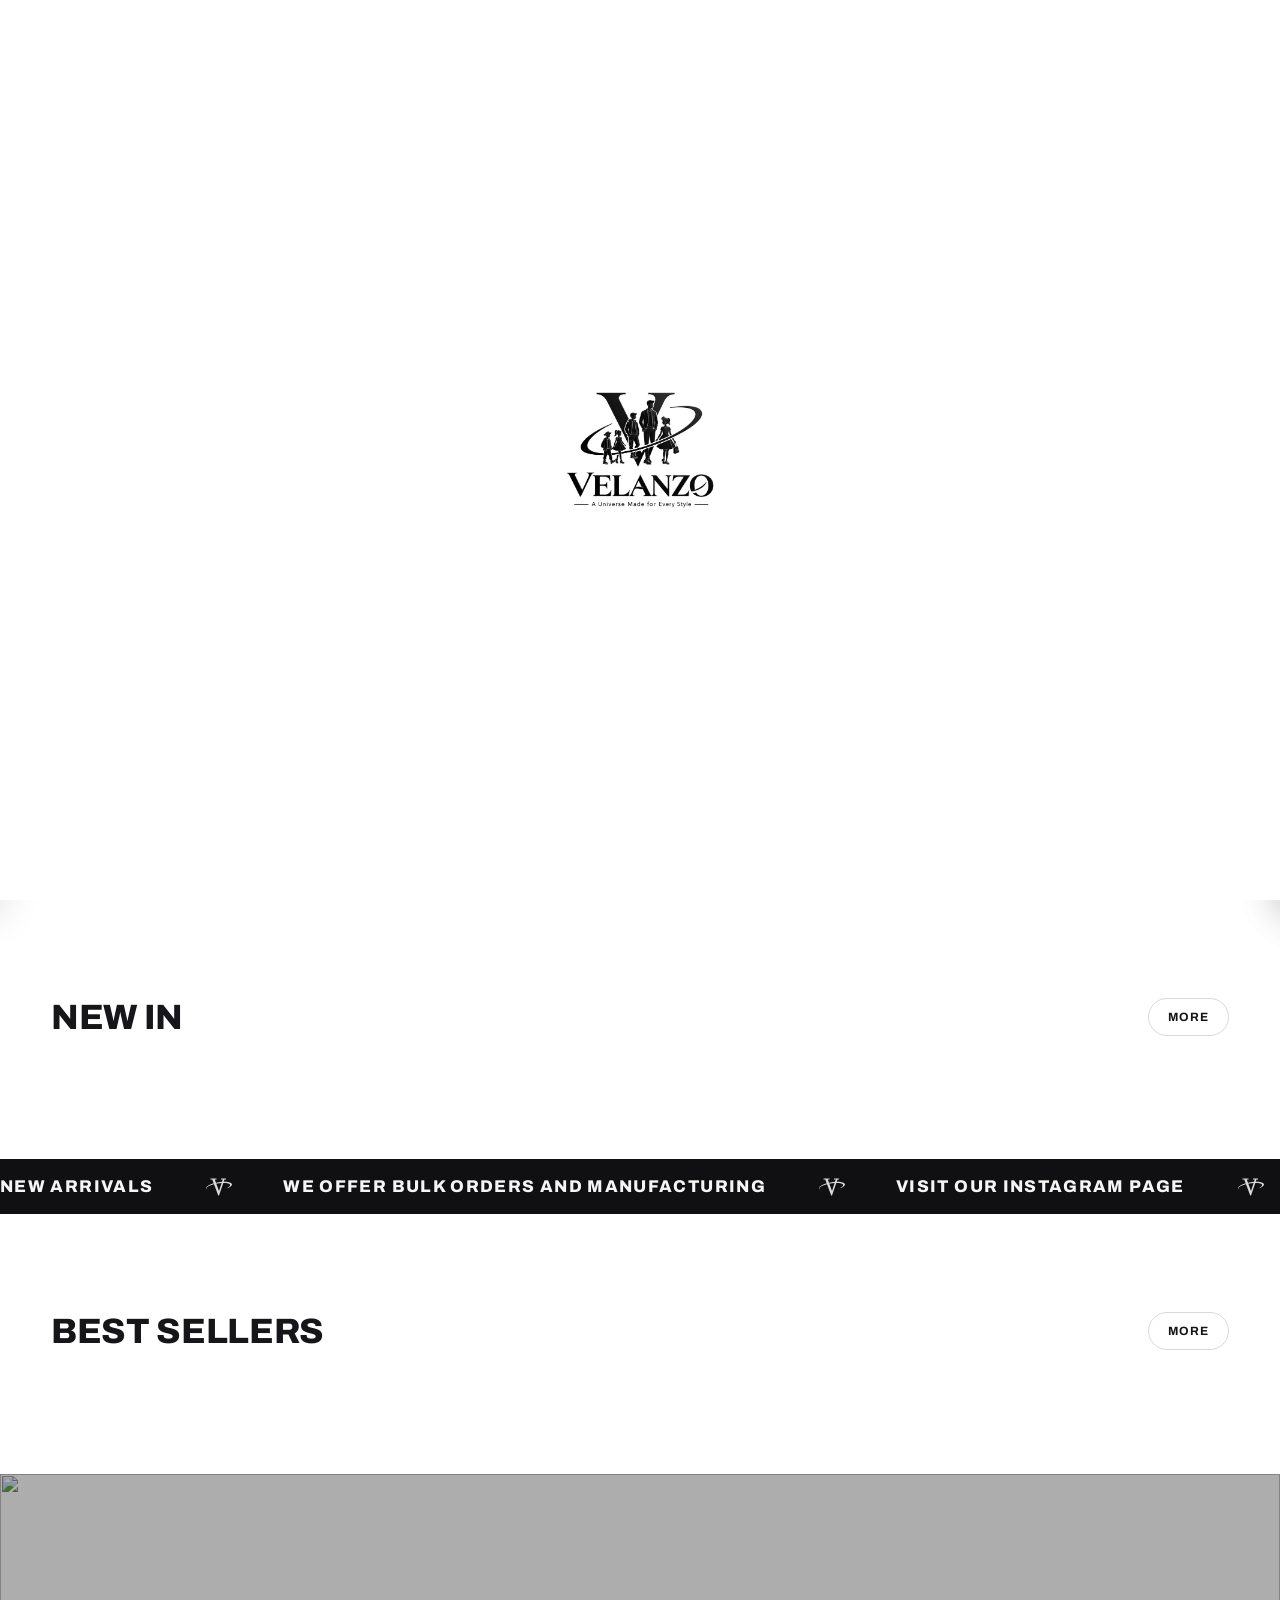
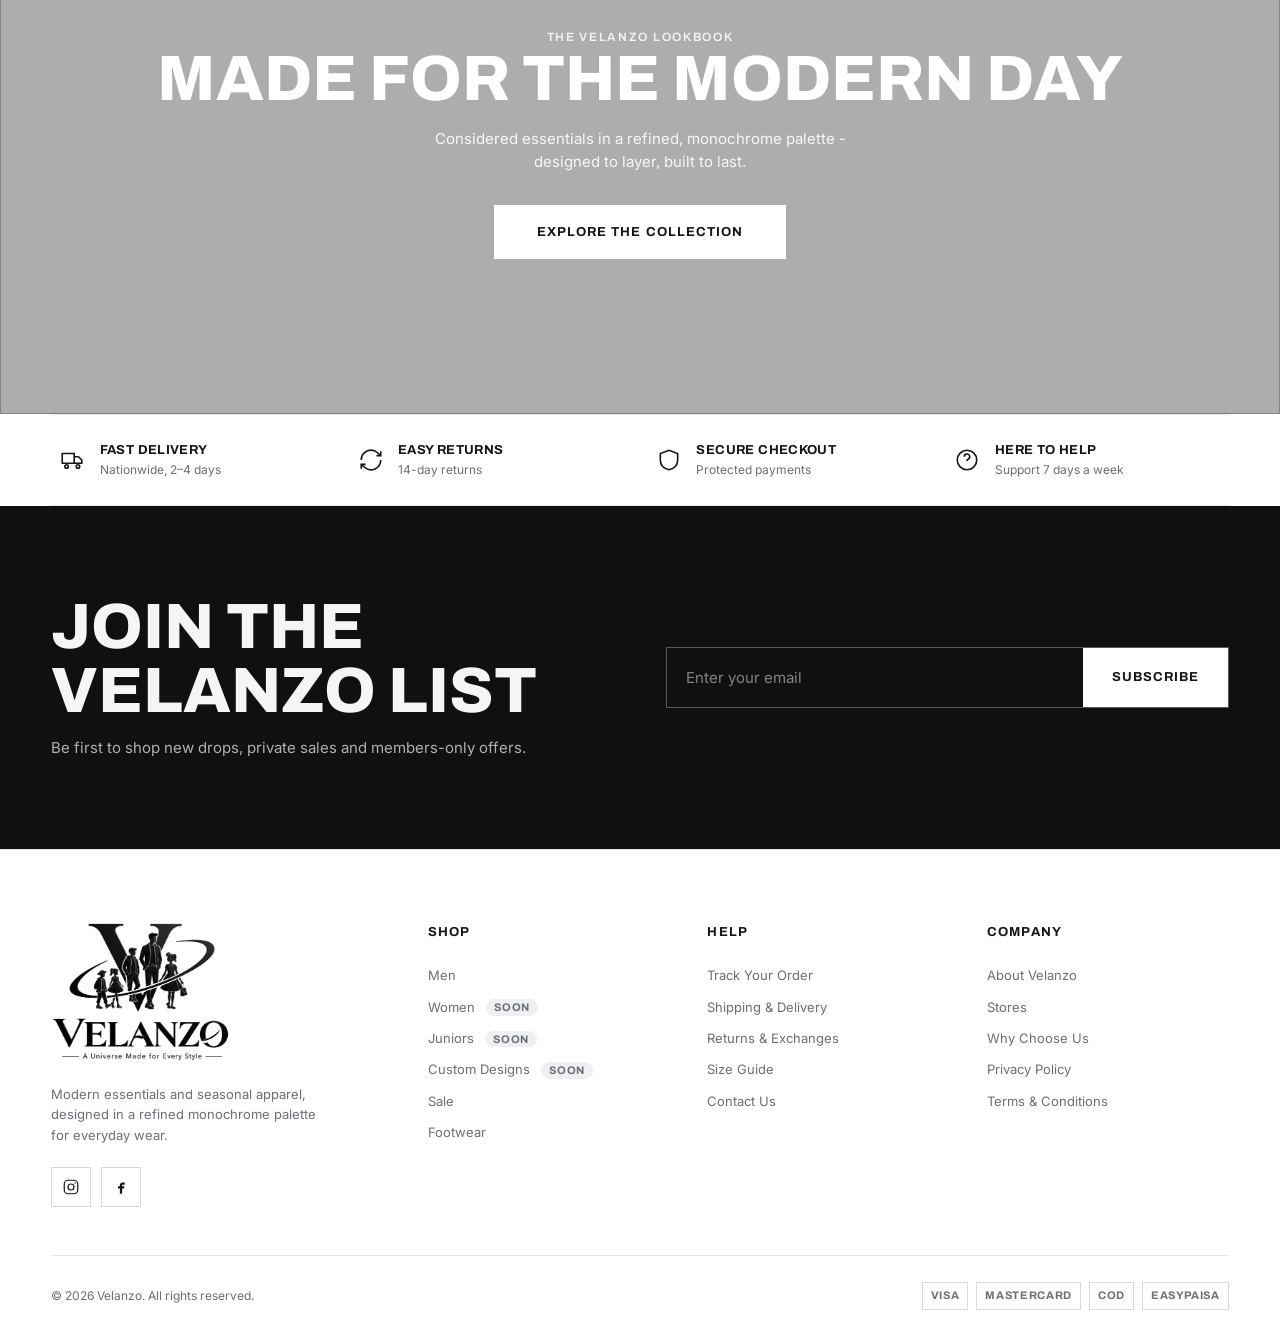
==== commit 2456c351: "Remove demo text and fake email, real themed images, WhatsApp inquiry alerts Co-Authored-By: Claude " ====
--- a/index.html
+++ b/index.html
@@ -30,7 +30,7 @@
           </div>
         </div>
         <div class="hero__slide">
-          <img class="hero__img" src="https://picsum.photos/seed/luna-hero2/1920/1200" alt="" />
+          <img class="hero__img" src="assets/images/custom_prints_stacked_banner.jpg" alt="" />
           <div class="hero__content">
             <div>
               <p class="eyebrow hero__eyebrow">Your Creativity</p>
@@ -40,7 +40,7 @@
           </div>
         </div>
         <div class="hero__slide">
-          <img class="hero__img" src="https://picsum.photos/seed/luna-hero1/1920/1200" alt="" />
+          <img class="hero__img" src="assets/images/menswear_outfit_banner2.jpg" alt="" />
           <div class="hero__content">
             <div>
               <p class="eyebrow hero__eyebrow">We offer Manufacturing and Bulk Orders</p>
@@ -91,7 +91,7 @@
 
     <!-- Lookbook banner (same image) -->
     <section class="lookbook">
-      <img src="https://picsum.photos/seed/luna-lookbook/1920/1000" alt="" />
+      <img src="assets/images/menswear_outfit_banner.jpg" alt="" />
       <div class="lookbook__content">
         <p class="eyebrow" style="color:rgba(255,255,255,.85)">The Velanzo Lookbook</p>
         <h2 class="lookbook__title">Made for the Modern Day</h2>
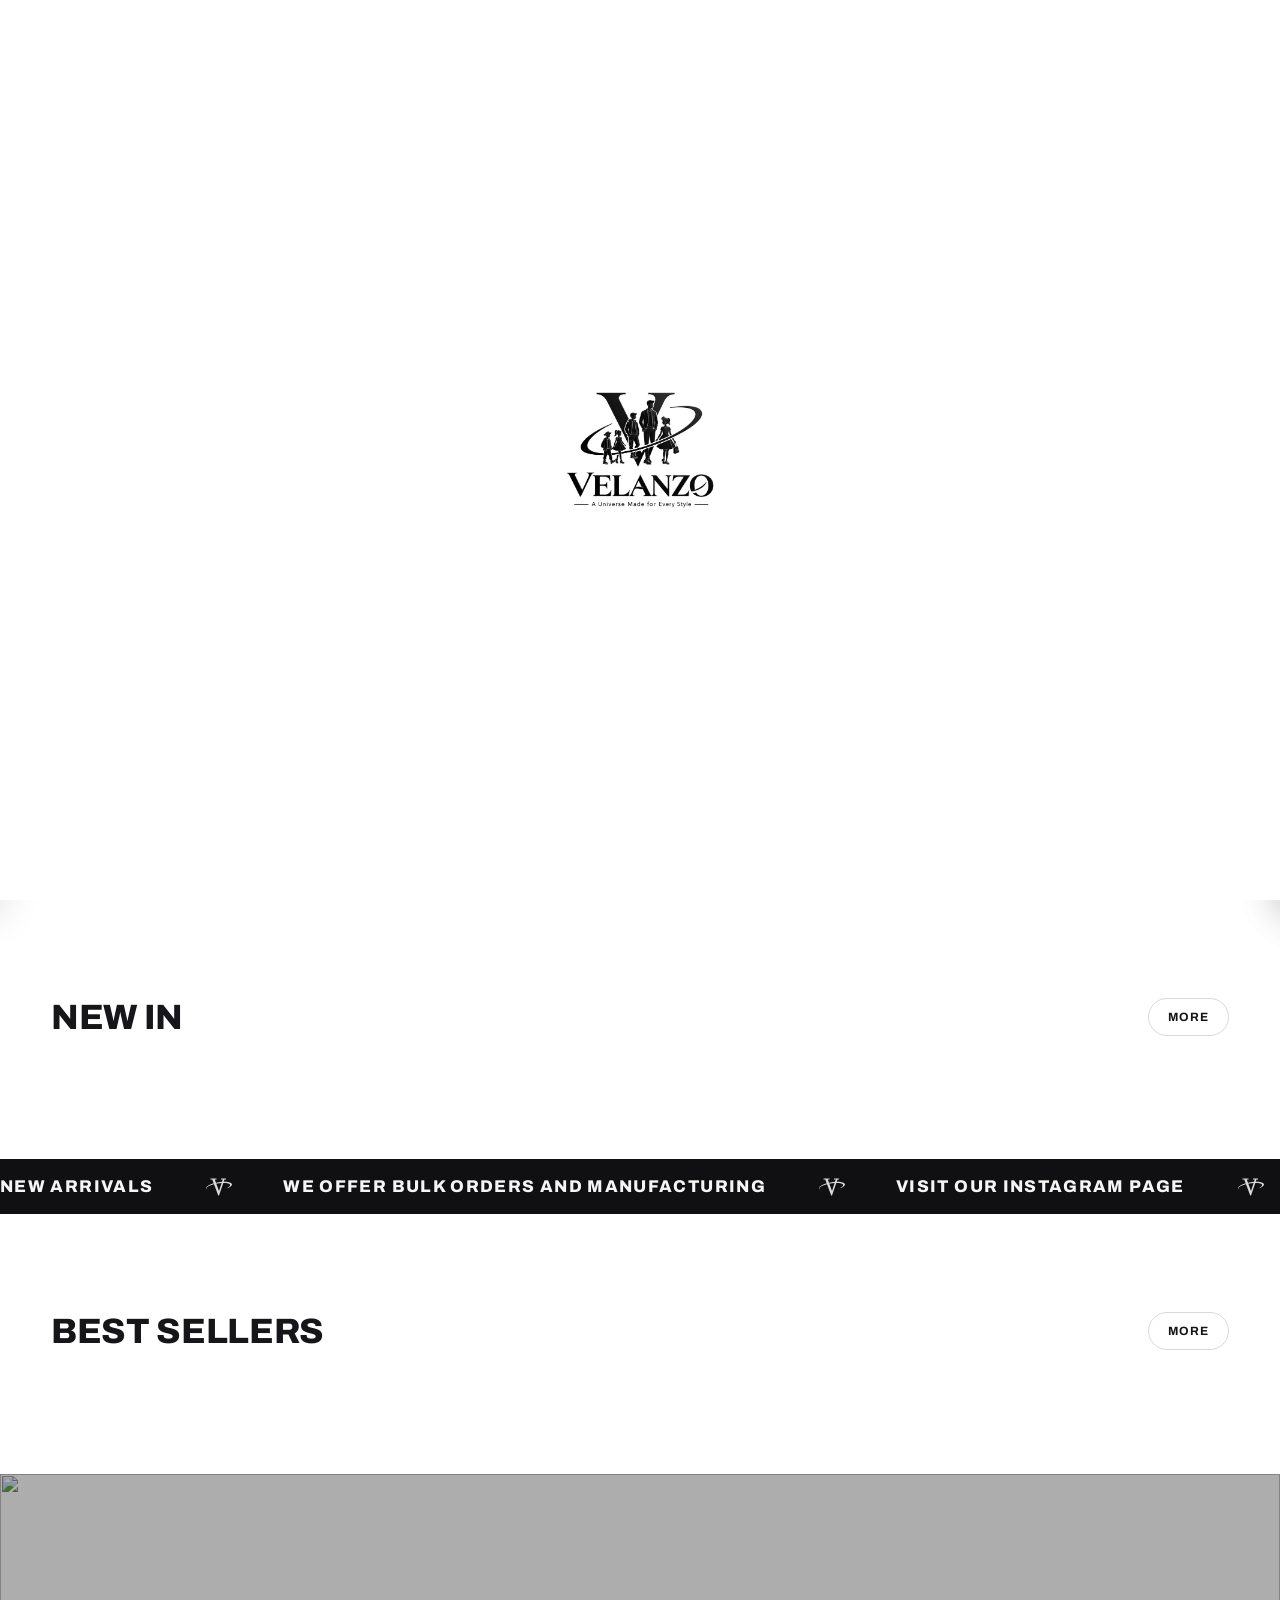
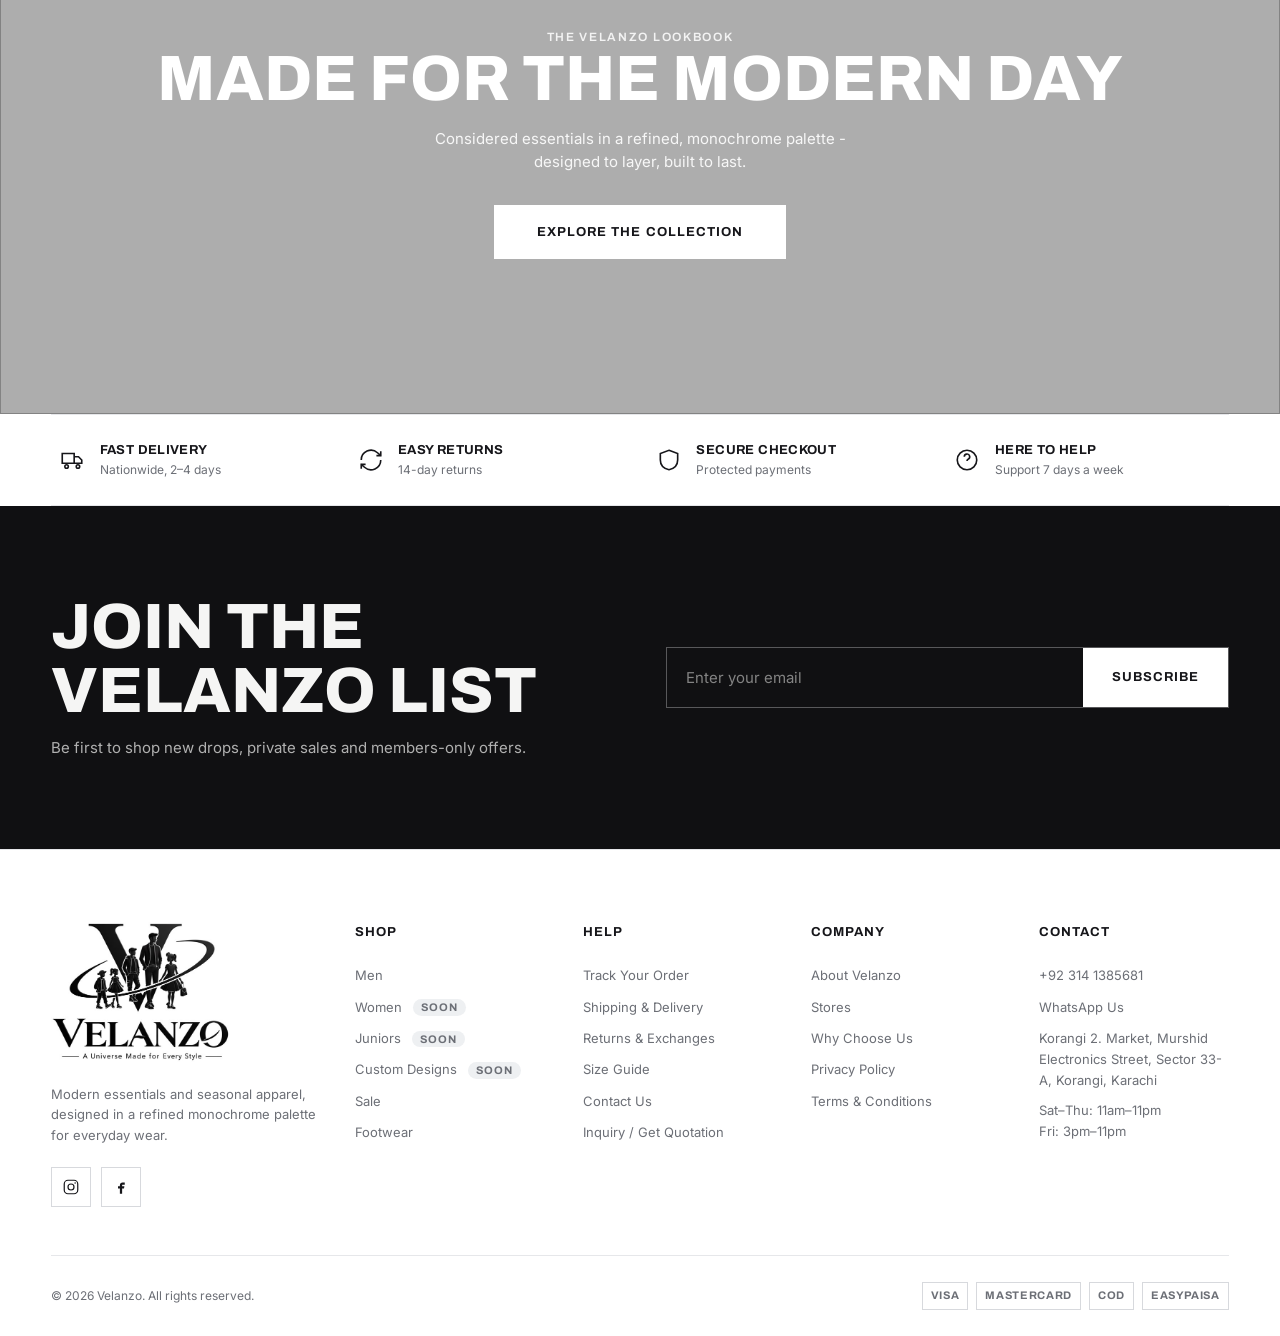
==== commit 5177b711: "Footer: Inquiry link (quote dialog on every page) + contact column Co-Authored-By: Claude Opus 5.5 <" ====
--- a/index.html
+++ b/index.html
@@ -125,25 +125,6 @@
     </section>
   </main>
 
-  <dialog class="quote" data-quote>
-    <form class="quote__form" data-quote-form>
-      <div class="quote__head">
-        <h3>Get a Quotation</h3>
-        <button type="button" class="iconbtn" data-quote-close aria-label="Close">&times;</button>
-      </div>
-      <p class="quote__sub">Tell us about your manufacturing or bulk order and we'll get back to you within 24 hours.</p>
-      <div class="field"><label class="pdp__label" for="q-name">Name *</label><input class="input" id="q-name" name="name" required maxlength="120" /></div>
-      <div class="field"><label class="pdp__label" for="q-email">Email *</label><input class="input" id="q-email" name="email" type="email" required maxlength="200" /></div>
-      <div class="field"><label class="pdp__label" for="q-phone">Phone</label><input class="input" id="q-phone" name="phone" maxlength="40" /></div>
-      <div class="field"><label class="pdp__label" for="q-company">Company</label><input class="input" id="q-company" name="company" maxlength="120" /></div>
-      <div class="field"><label class="pdp__label" for="q-qty">Estimated Quantity</label><input class="input" id="q-qty" name="quantity" maxlength="60" placeholder="e.g. 500 pieces" /></div>
-      <div class="field"><label class="pdp__label" for="q-msg">Message *</label><textarea class="textarea" id="q-msg" name="message" required maxlength="4000" placeholder="Product type, fabric, sizes, timeline…"></textarea></div>
-      <input type="text" name="website" tabindex="-1" autocomplete="off" class="quote__hp" aria-hidden="true" />
-      <p class="quote__err" data-quote-err hidden></p>
-      <button class="btn btn--block btn--lg" type="submit" data-quote-send>Send Request</button>
-    </form>
-  </dialog>
-
   <div data-slot="footer"></div>
 
   <script src="assets/js/loader.js"></script>
--- a/assets/css/main.css
+++ b/assets/css/main.css
@@ -508,7 +508,7 @@
 
 /* ---------- Footer ---------- */
 .footer { background: var(--bg); border-top: 1px solid var(--line); padding-top: clamp(40px, 6vw, 72px); }
-.footer__top { display: grid; grid-template-columns: 1.4fr repeat(3, 1fr); gap: clamp(24px, 3vw, 48px); padding-bottom: 3rem; }
+.footer__top { display: grid; grid-template-columns: 1.4fr repeat(4, 1fr); gap: clamp(24px, 3vw, 48px); padding-bottom: 3rem; }
 .footer__brand .logo { color: var(--ink); }
 .footer__brand .logo__img {
   height: clamp(110px, 12vw, 140px);
@@ -1205,3 +1205,5 @@
 .quote__sub { margin: 0 0 4px; color: #666; font-size: .9rem; }
 .quote__err { color: #c0392b; margin: 0; font-size: .9rem; }
 .quote__hp { position: absolute; left: -9999px; width: 1px; height: 1px; opacity: 0; }
+
+.footer__contact p { color: var(--ink-2); font-size: var(--fs-sm); line-height: 1.6; margin: 0.35rem 0 0.6rem; }
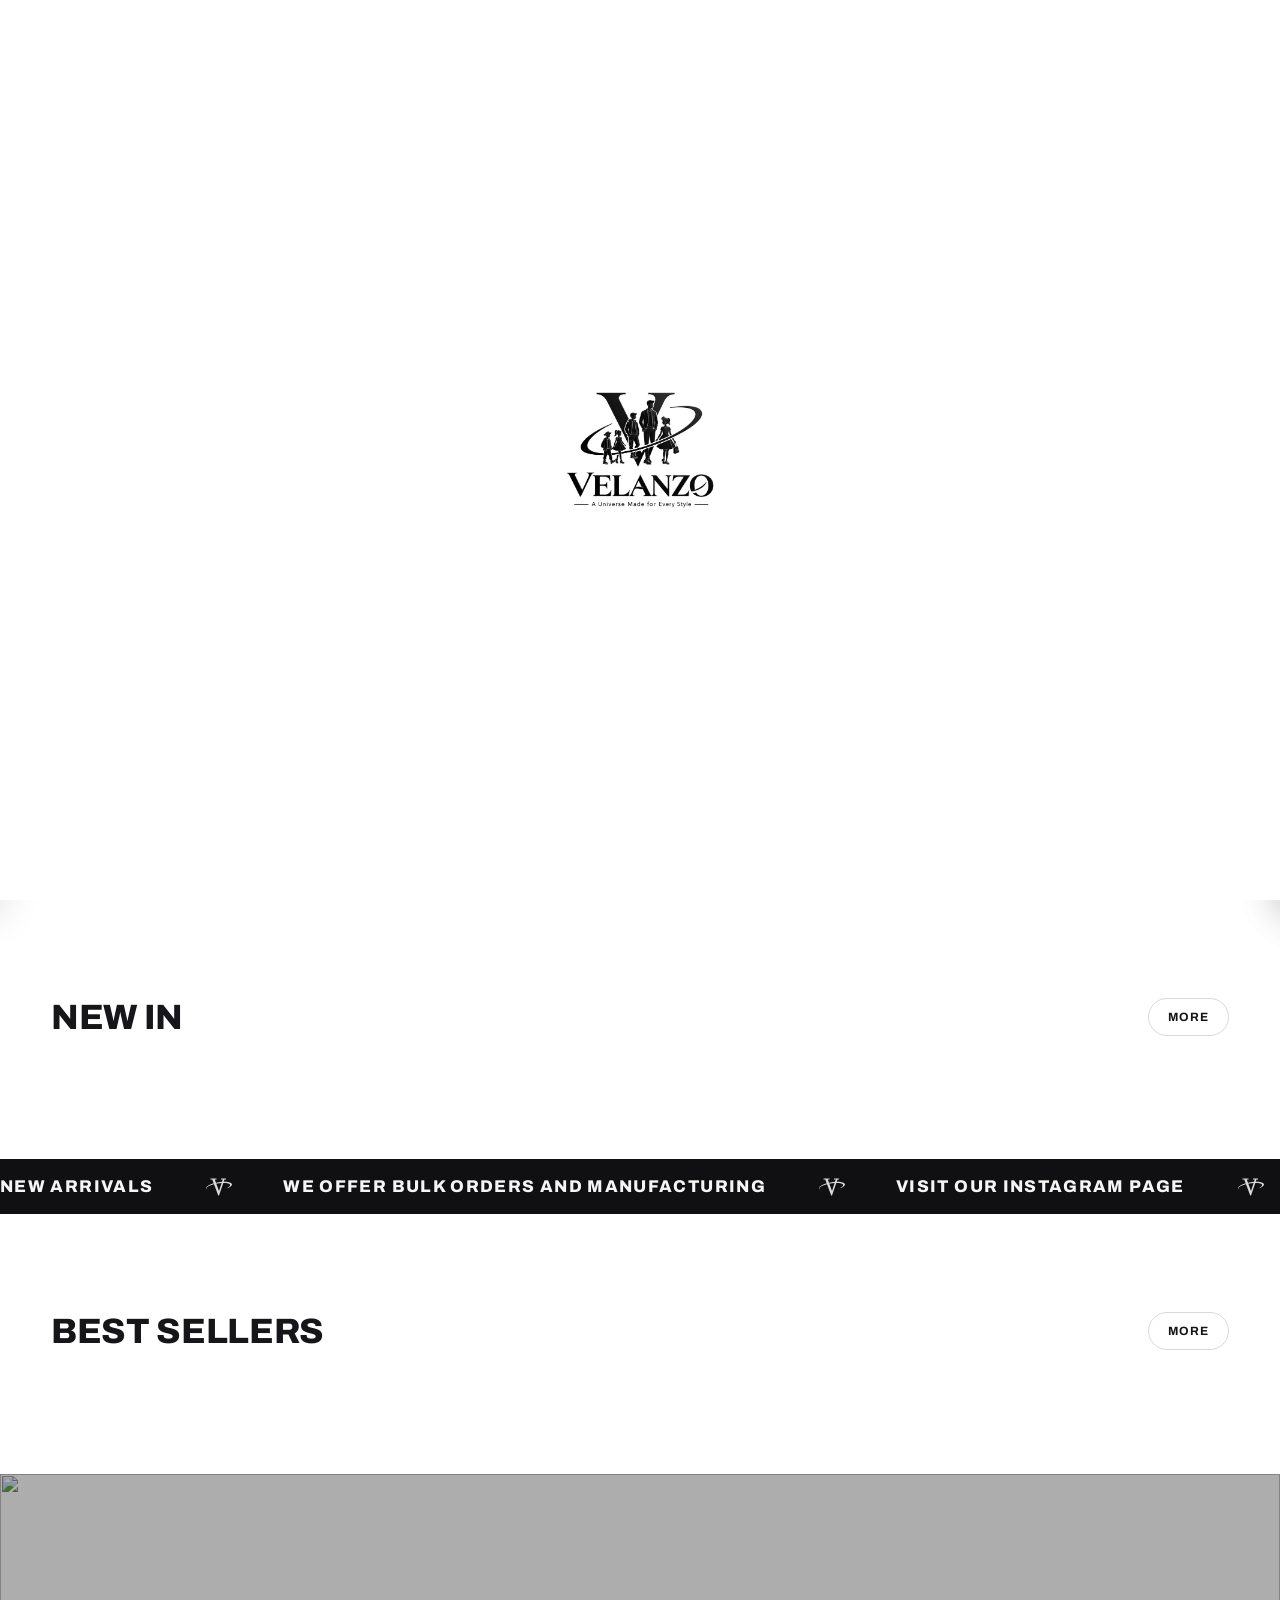
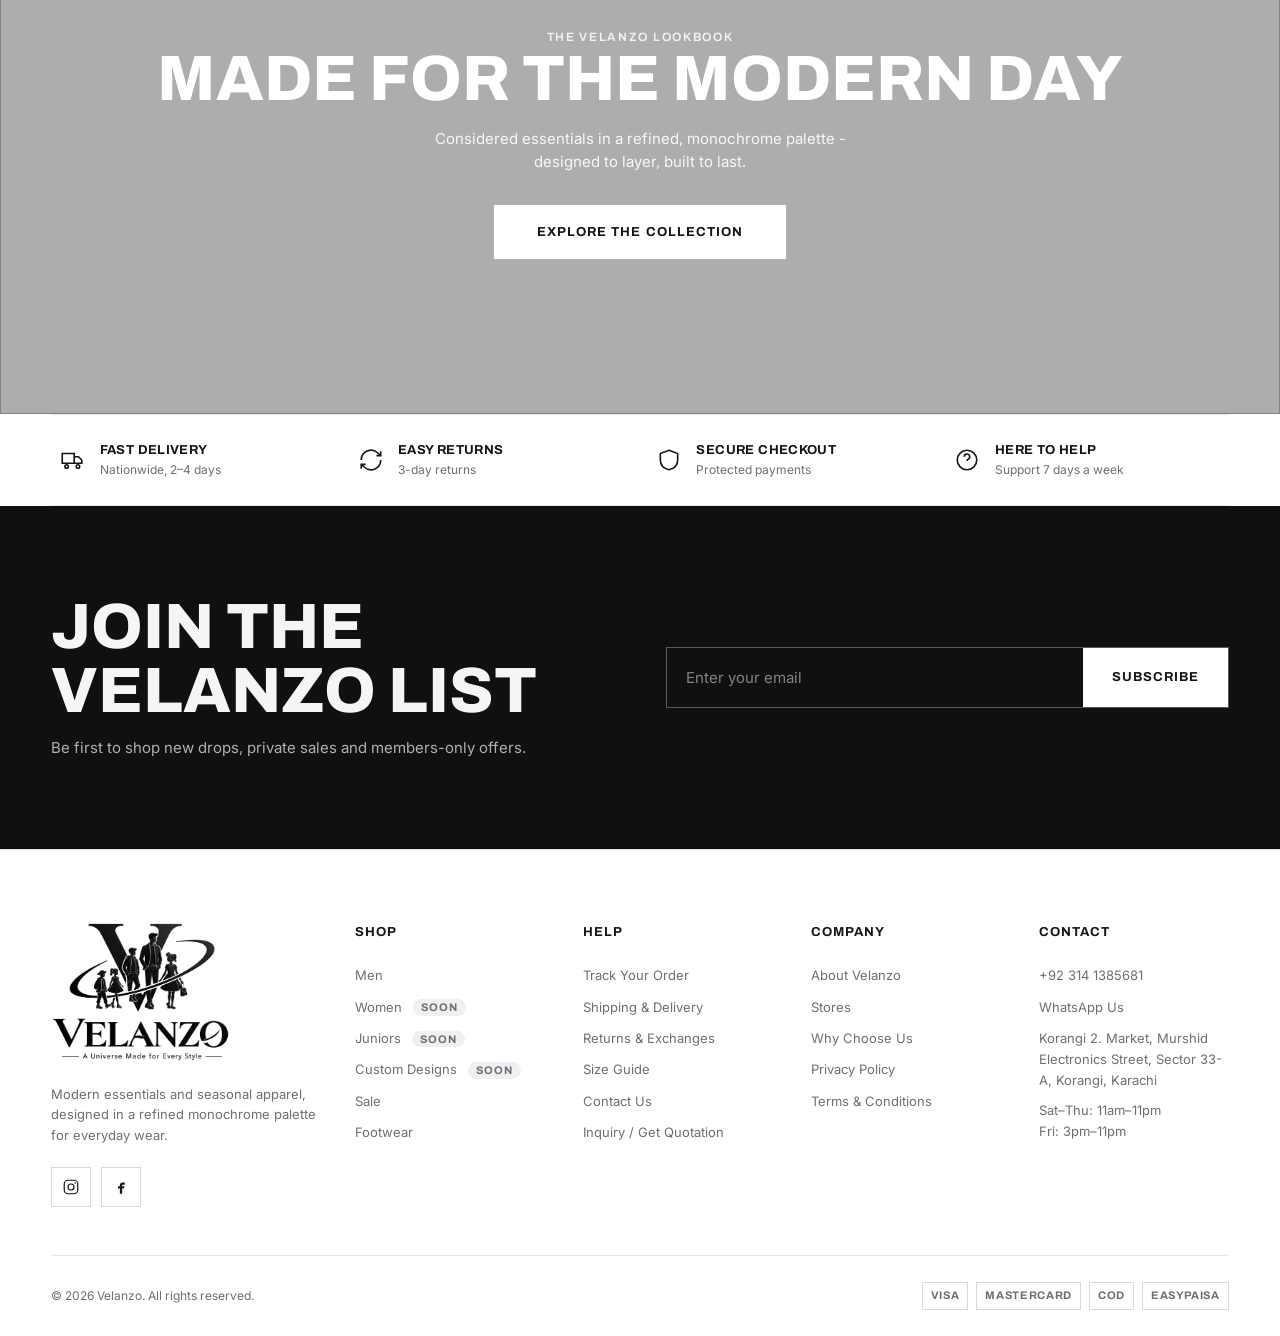
==== commit bcd13777: "Add Returns & Exchanges page; switch to 3-day returns sitewide Co-Authored-By: Claude Opus 5.5 <nore" ====
--- a/index.html
+++ b/index.html
@@ -104,7 +104,7 @@
     <section class="container">
       <div class="features">
         <div class="feature" data-feature="truck"><span data-ico></span><div><h4>Fast Delivery</h4><p>Nationwide, 2–4 days</p></div></div>
-        <div class="feature" data-feature="refresh"><span data-ico></span><div><h4>Easy Returns</h4><p>14-day returns</p></div></div>
+        <div class="feature" data-feature="refresh"><span data-ico></span><div><h4>Easy Returns</h4><p>3-day returns</p></div></div>
         <div class="feature" data-feature="shield"><span data-ico></span><div><h4>Secure Checkout</h4><p>Protected payments</p></div></div>
         <div class="feature" data-feature="support"><span data-ico></span><div><h4>Here to Help</h4><p>Support 7 days a week</p></div></div>
       </div>
